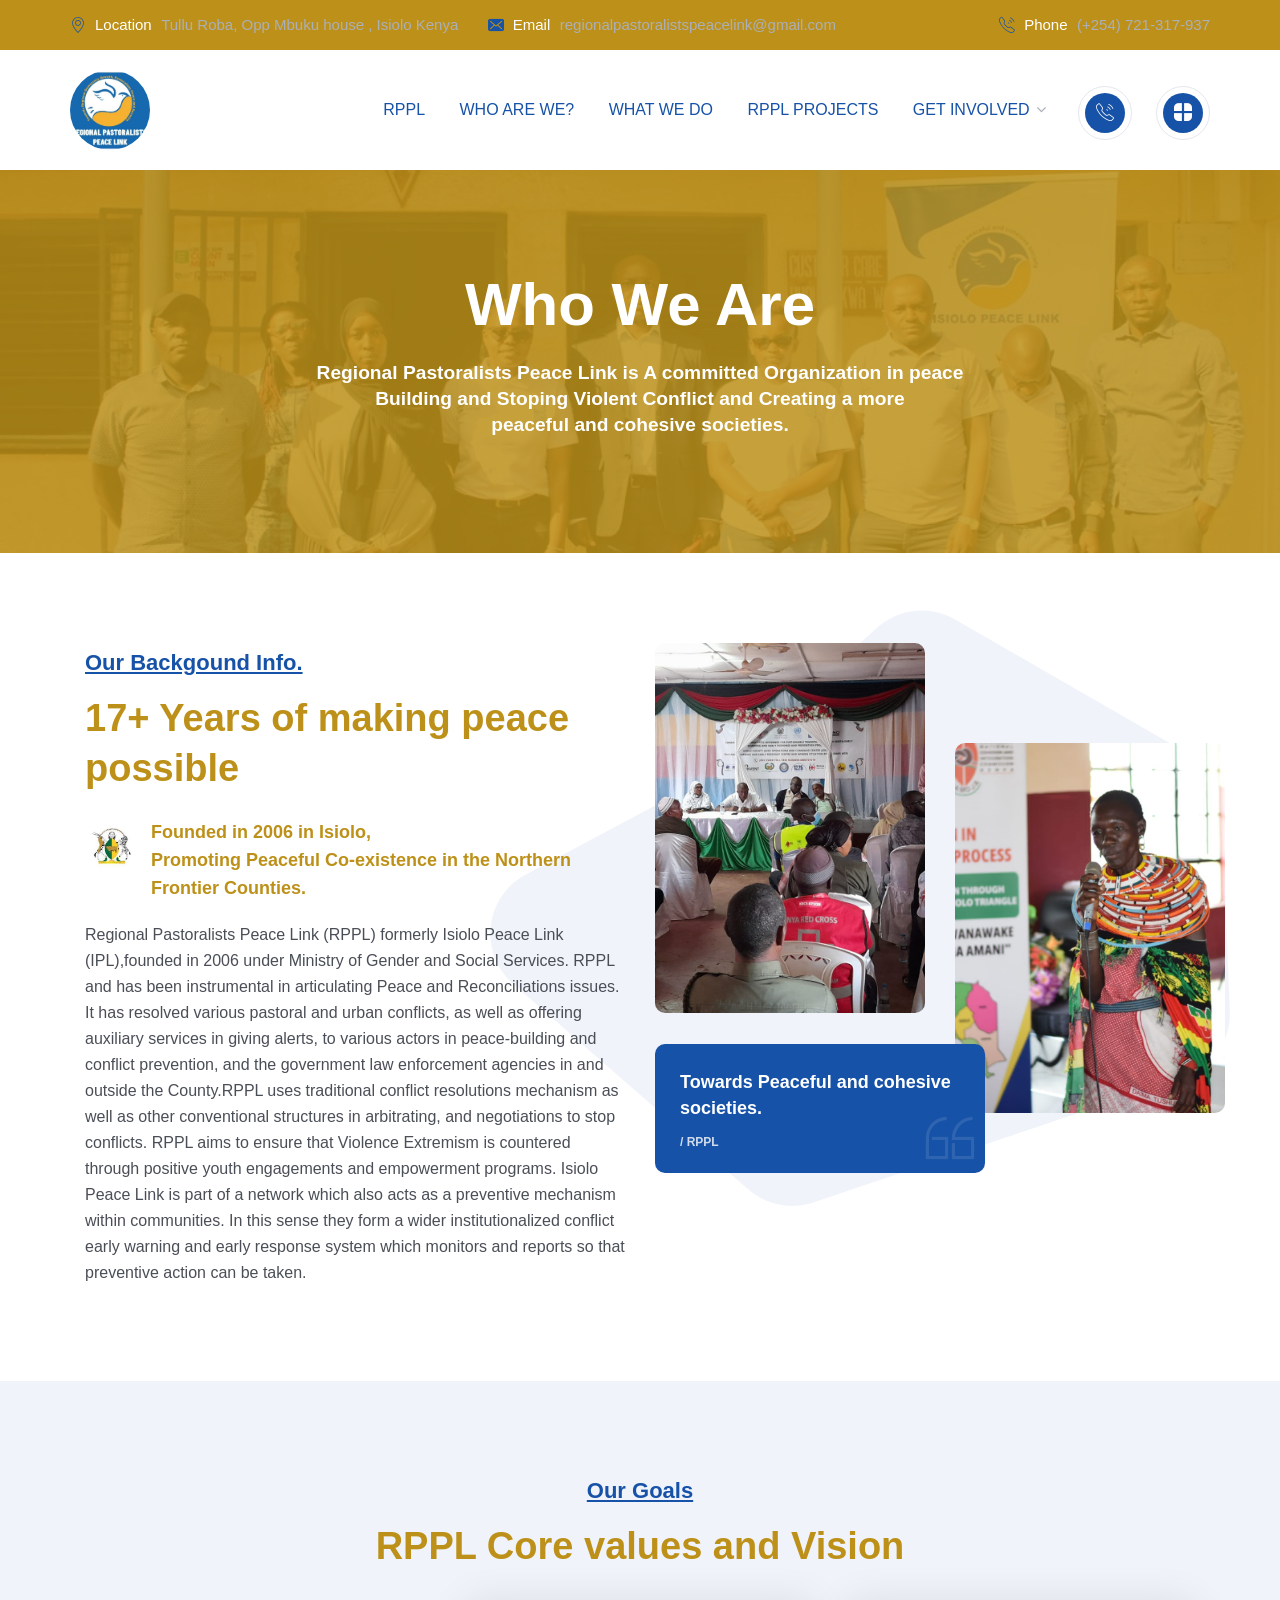
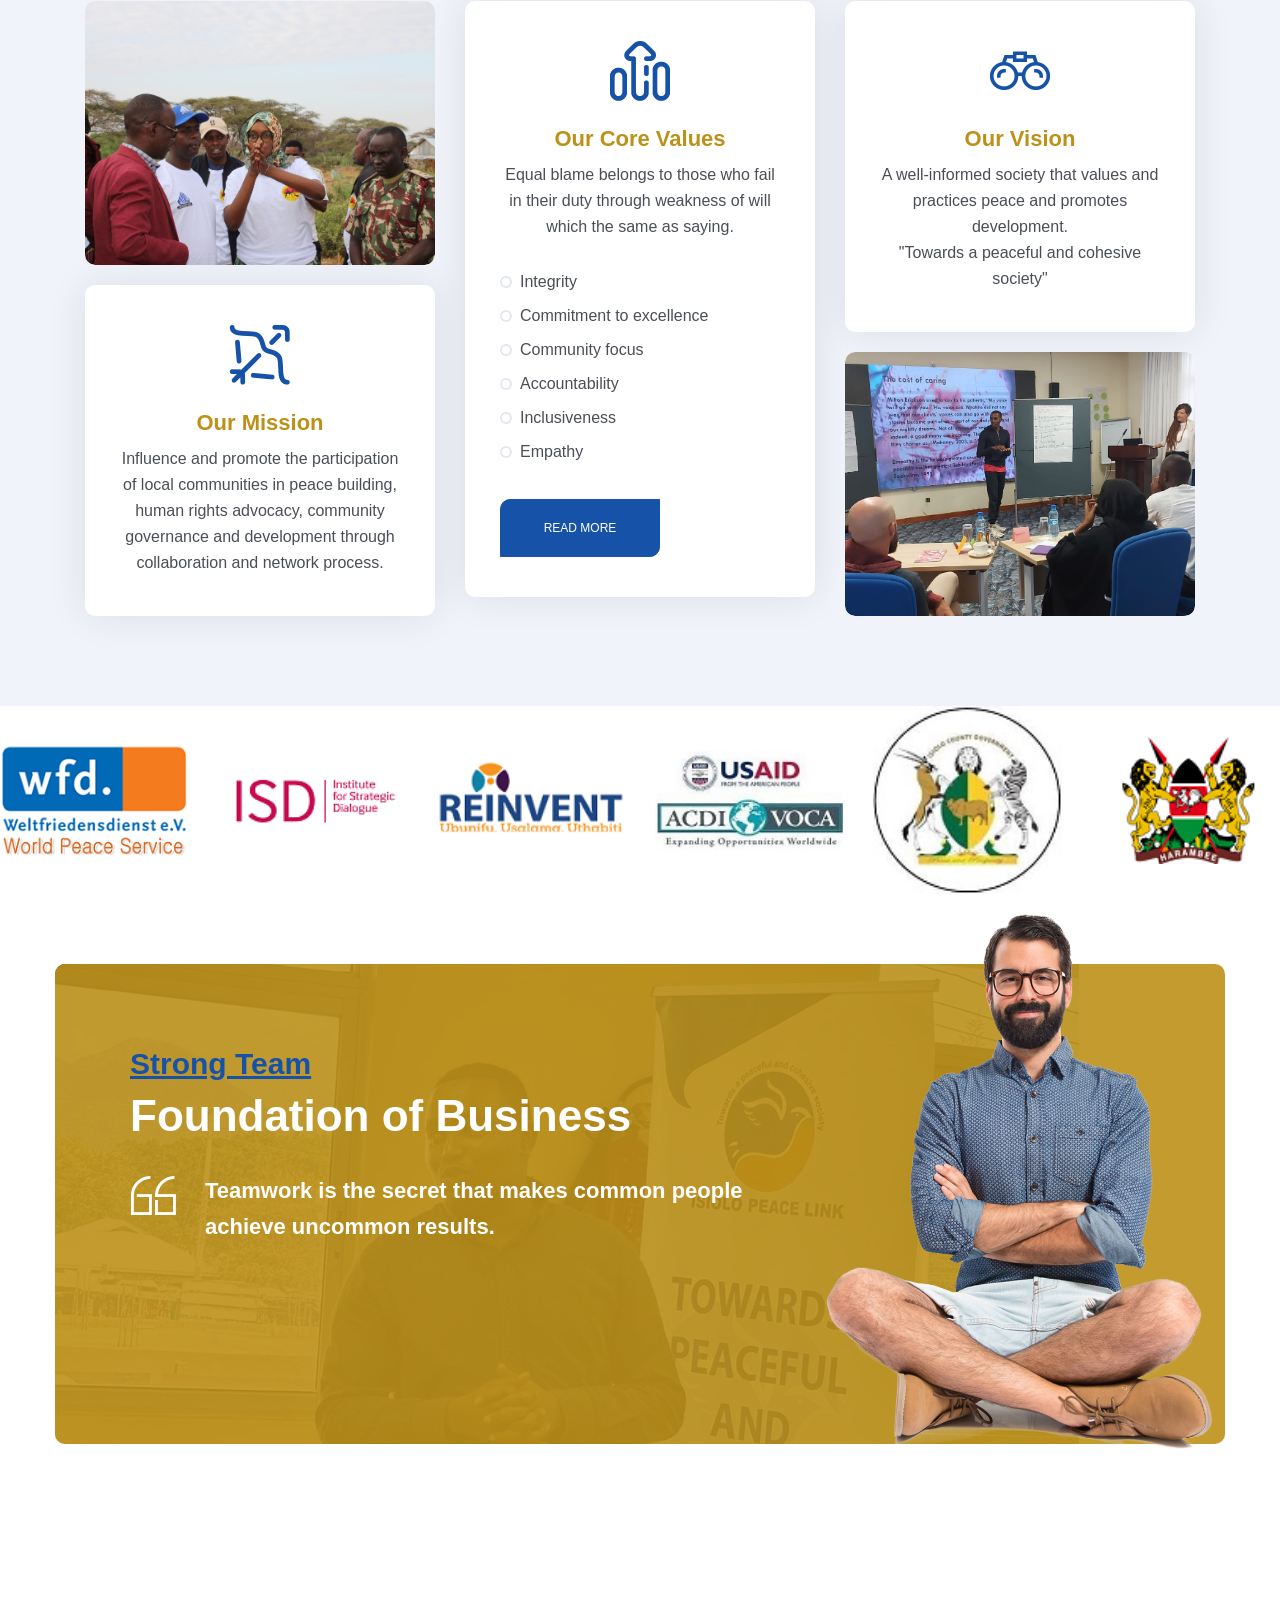
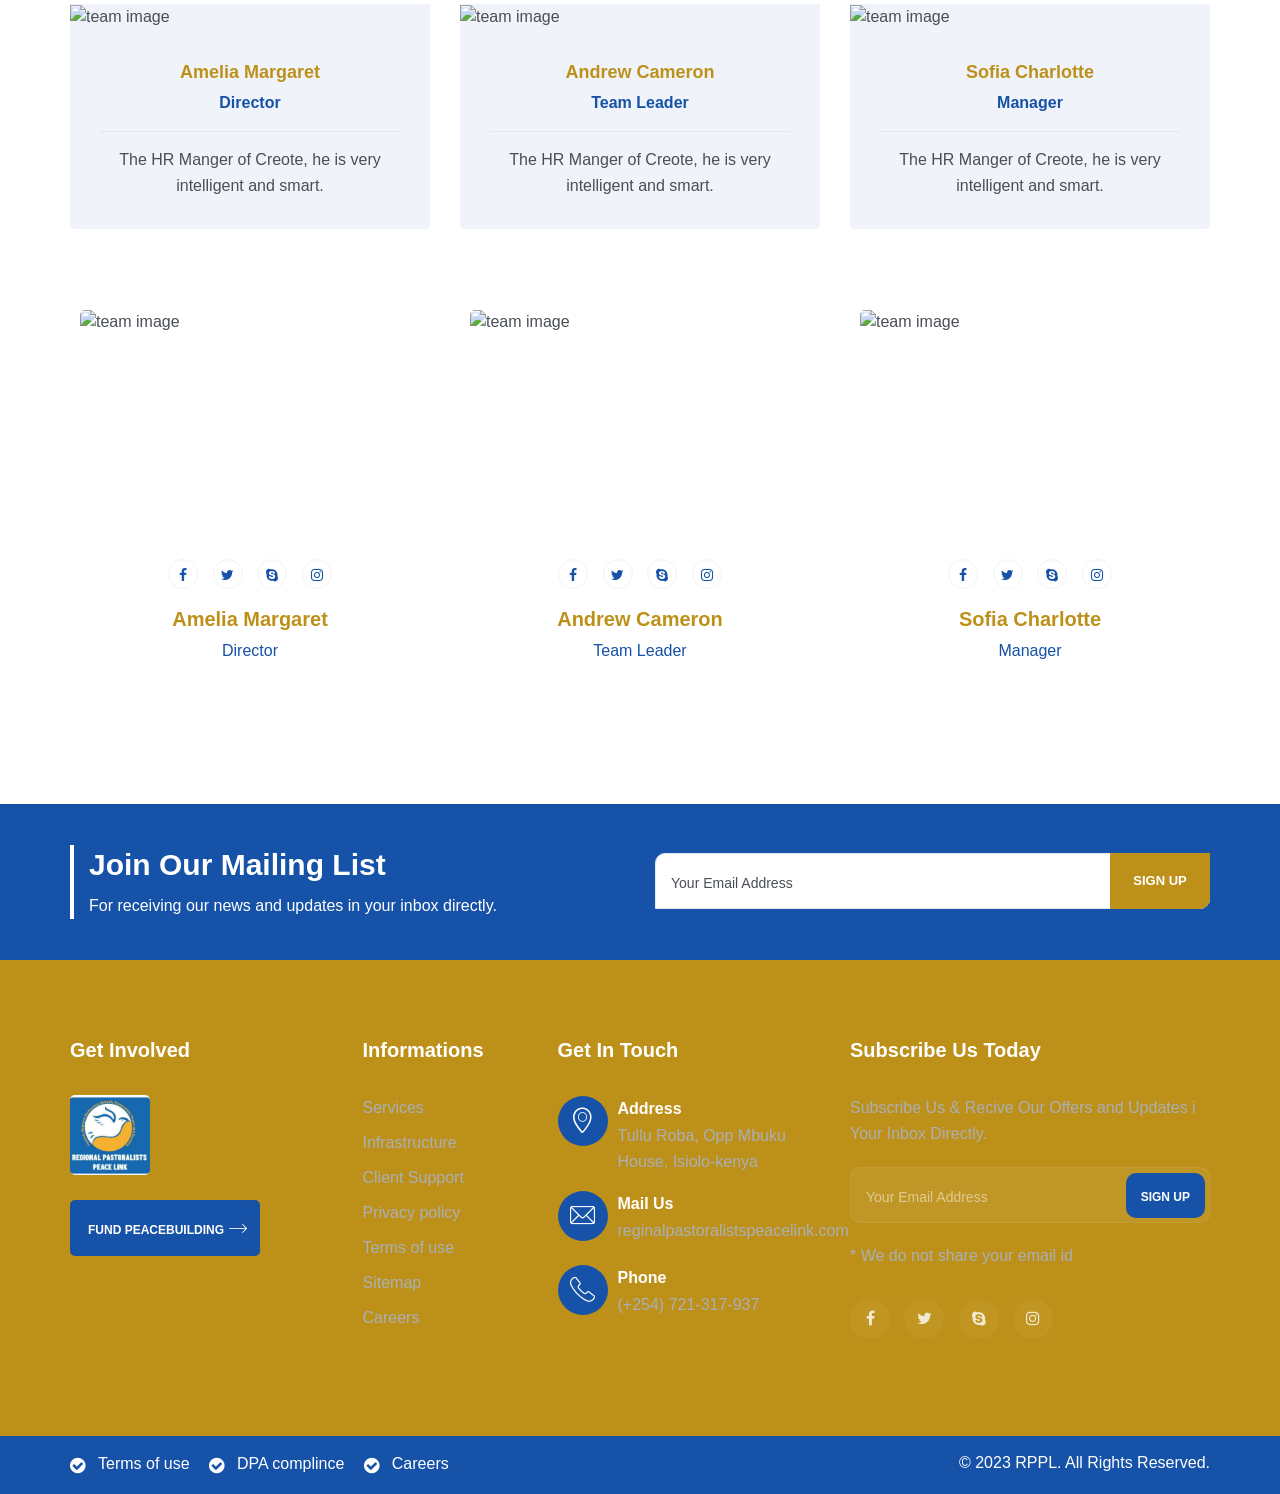
==== about_US_RPPL.html @ 92909b99 "update" ====
<!DOCTYPE html>
<html lang="en-US">
  <head>
    <meta charset="utf-8" />
    <meta http-equiv="X-UA-Compatible" content="IE=edge" />
    <meta
      name="viewport"
      content="width=device-width, initial-scale=1.0, maximum-scale=1.0, user-scalable=0"
    />
    <title>RRPL | About Us</title>
    <!-- Fav Icon -->
    <link rel="icon" href="./assets/img/Rppl_logo.jpg" type="image/x-icon" />
    <!-- Fav Icon -->
    <!-- Google Fonts -->
    <link
      rel="stylesheet"
      href="../../../fonts.googleapis.com/css54cc.css?family=Spartan%3A400%2C500%2C600%2C700%2C800%2C900%7CInter%3A300%2C400%2C500%2C600%2C700%2C800%2C900&amp;subset=latin%2Clatin-ext"
      type="text/css"
      media="all"
    />
    <!-- Google Fonts -->
    <!-- Style -->
    <link
      rel="stylesheet"
      href="assets/css/bootstrap.min.css"
      type="text/css"
      media="all"
    />
    <link
      rel="stylesheet"
      href="assets/css/owl.css"
      type="text/css"
      media="all"
    />
    <link
      rel="stylesheet"
      href="assets/css/swiper.min.css"
      type="text/css"
      media="all"
    />
    <link
      rel="stylesheet"
      href="assets/css/jquery.fancybox.min.css"
      type="text/css"
      media="all"
    />
    <link
      rel="stylesheet"
      href="assets/css/icomoon.css"
      type="text/css"
      media="all"
    />
    <link
      rel="stylesheet"
      href="assets/css/flexslider.css"
      type="text/css"
      media="all"
    />
    <link
      rel="stylesheet"
      href="assets/css/font-awesome.min.css"
      type="text/css"
      media="all"
    />
    <link
      rel="stylesheet"
      href="assets/css/style.css"
      type="text/css"
      media="all"
    />
    <link
      rel="stylesheet"
      href="assets/css/scss/elements/theme-css.css"
      type="text/css"
      media="all"
    />
    <link
      rel="stylesheet"
      id="creote-color-switcher-css"
      href="assets/css/scss/elements/color-switcher/color.css"
      type="text/css"
      media="all"
    />
    <!-- Style-->
    <!----woocommerce---->
    <link
      rel="stylesheet"
      href="assets/css/woocommerce-layout.css"
      type="text/css"
      media="all"
    />
    <link
      rel="stylesheet"
      href="assets/css/woocommerce.css"
      type="text/css"
      media="all"
    />
    <!----woocommerce---->
  </head>
  <body class="theme-creote">
    <div id="page" class="page_wapper hfeed site">
      <!---============== wrapper_full =================-->
      <div id="wrapper_full" class="content_all_warpper">
        <!----preloader----->
        <div class="preloader-wrap">
          <div
            class="preloader"
            style="background-image: url(./assets/img/preloader.gif)"
          ></div>
          <div class="overlay"></div>
        </div>
        <!----preloader----->
        <!----header----->
        <div class="header_area" id="header_contents">
          <div class="top_bar style_one">
            <div class="auto-container">
              <div class="row align-items-center">
                <div class="col-lg-12">
                  <div class="top_inner">
                    <div class="left_side common_css">
                      <div class="contntent address">
                        <i class="icon-placeholder"></i>
                        <div class="text">
                          <small>Location</small>
                          <span
                            >Tullu Roba, Opp Mbuku house , Isiolo Kenya
                          </span>
                        </div>
                      </div>
                      <div class="contntent email">
                        <i class="icon-email"></i>
                        <div class="text">
                          <small>Email</small>
                          <a href="mailto:sendmail@creote.com"
                            >regionalpastoralistspeacelink@gmail.com</a
                          >
                        </div>
                      </div>
                    </div>
                    <div class="right_side common_css">
                      <div class="contntent phone">
                        <i class="icon-phone-call"></i>
                        <div class="text">
                          <small>Phone</small>
                          <a href="tel:+25421317937">(+254) 721-317-937</a>
                        </div>
                      </div>
                    </div>
                  </div>
                </div>
              </div>
            </div>
          </div>
          <header class="header header_default style_one get_sticky_header">
            <div class="auto-container">
              <div class="row align-items-center">
                <div class="col-lg-2 col-md-9 col-sm-9 col-xs-9 logo_column">
                  <div class="header_logo_box">
                    <a href="index.html" class="logo navbar-brand">
                      <img
                        src="./assets/img/Rppl_logo.jpg"
                        alt="Rppl-logo"
                        class="logo_default"
                      />
                      <img
                        src="./assets/img/Rppl_logo.jpg"
                        alt="Rppl-logo"
                        class="logo__sticky"
                      />
                    </a>
                  </div>
                </div>
                <div class="col-lg-10 col-md-3 col-sm-3 col-xs-3 menu_column">
                  <div class="navbar_togglers hamburger_menu">
                    <span class="line"></span>
                    <span class="line"></span>
                    <span class="line"></span>
                  </div>
                  <div class="header_content_collapse">
                    <div class="header_menu_box">
                      <div class="navigation_menu">
                        <ul id="myNavbar" class="navbar_nav">
                          <li
                            class="menu-item active dropdown_full position-static mega_menu nav-item"
                          >
                            <a href="index.html" class="">
                              <span>RPPL</span>
                            </a>
                          </li>
                          <li class="menu-item menu-item-has-children nav-item">
                            <a
                              href="about_US_RPPL.html"
                              class="dropdown-toggle"
                            >
                              <span>WHO ARE WE?</span>
                            </a>
                          </li>
                          <li
                            class="menu-item menu-item-has-children dropdown_full position-static mega_menu nav-item"
                          >
                            <a href="our-expertise.html" class=""
                              ><span>WHAT WE DO</span>
                            </a>
                          </li>
                          <li class="menu-item menu-item-has-children nav-item">
                            <a
                              href="RPPL_projects.html"
                              class="dropdown-toggle"
                            >
                              <span>RPPL PROJECTS</span>
                            </a>
                          </li>
                          <li
                            class="menu-item menu-item-has-children dropdown nav-item"
                          >
                            <a href="get-involved.html" class="dropdown-toggle">
                              <span>GET INVOLVED</span>
                            </a>
                            <ul class="dropdown-menu">
                              <li class="menu-item nav-item">
                                <a
                                  href="get-involved.html"
                                  class="dropdown-item nav-link"
                                >
                                  <span>Products</span>
                                </a>
                              </li>
                              <li class="menu-item nav-item">
                                <a
                                  href="get-involved.html"
                                  class="dropdown-item nav-link"
                                >
                                  <span>Product Details</span>
                                </a>
                              </li>
                              <li class="menu-item nav-item">
                                <a
                                  href="get-involved.html"
                                  class="dropdown-item nav-link"
                                >
                                  <span>Product With Sidebar</span>
                                </a>
                              </li>
                              <li class="menu-item nav-item">
                                <a
                                  href="get-involved.html"
                                  class="dropdown-item nav-link"
                                >
                                  <span>My account</span>
                                </a>
                              </li>
                              <li class="menu-item nav-item">
                                <a
                                  href="get-involved.html"
                                  class="dropdown-item nav-link"
                                >
                                  <span>Checkout</span>
                                </a>
                              </li>
                              <li class="menu-item nav-item">
                                <a
                                  href="get-involved.html"
                                  class="dropdown-item nav-link"
                                >
                                  <span>Cart</span>
                                </a>
                              </li>
                            </ul>
                          </li>
                        </ul>
                      </div>
                    </div>
                    <div class="header_right_content">
                      <ul>
                        <li>
                          <button type="button" class="contact-toggler">
                            <i class="icon-phone-call"></i>
                          </button>
                        </li>
                        <li>
                          <button type="button" class="contact-toggler">
                            <i class="icon-bar"></i>
                          </button>
                        </li>
                      </ul>
                    </div>
                  </div>
                </div>
              </div>
            </div>
          </header>
        </div>
        <!----header end----->
        <!----page header----->
        <div class="page_header_default style_one">
          <div class="parallax_cover">
            <img
              src="./assets/img/rppl-img/rppl_13.jpeg"
              alt="bg_image"
              class="cover-parallax"
            />
          </div>
          <div class="page_header_content">
            <div class="auto-container">
              <div class="row">
                <div class="col-md-12">
                  <div class="banner_title_inner">
                    <div class="title_page">Who We Are</div>
                  </div>
                </div>
                <div class="col-lg-12">
                  <div class="breadcrumbs creote">
                    <ul class="breadcrumb m-auto pcol">
                      <p class="pcol2">
                        Regional Pastoralists Peace Link is A committed
                        Organization in peace <br />
                        Building and Stoping Violent Conflict and Creating a
                        more<br />
                        peaceful and cohesive societies.
                      </p>
                    </ul>
                  </div>
                </div>
              </div>
            </div>
          </div>
        </div>
        <!----page header----->
        <!--===============PAGE CONTENT==============-->
        <!--===============PAGE CONTENT==============-->
        <div id="content" class="site-content">
          <!---about--->
          <section class="about-section">
            <!--===============spacing==============-->
            <div class="pd_top_90"></div>
            <!--===============spacing==============-->
            <div class="container">
              <div class="row">
                <div class="col-xl-6 col-lg-12">
                  <div class="about_content position-relative z_99">
                    <div class="title_all_box style_one text-left dark_color">
                      <div class="title_sections">
                        <div class="before_title">Our Backgound Info.</div>
                        <h2>17+ Years of making peace possible</h2>
                      </div>
                    </div>
                    <!--===============spacing==============-->
                    <div class="pd_bottom_15"></div>
                    <!--===============spacing==============-->
                    <div class="extra_content image_with_content dark_color">
                      <div class="simple_image">
                        <img src="./assets/images/isiolo.jpeg" alt="img" />
                        <h2>
                          Founded in 2006 in Isiolo, <br />
                          Promoting Peaceful Co-existence in the Northern
                          Frontier Counties.
                        </h2>
                      </div>
                    </div>
                    <!--===============spacing==============-->
                    <div class="pd_bottom_20"></div>
                    <!--===============spacing==============-->
                    <div class="description_box">
                      <p>
                        Regional Pastoralists Peace Link (RPPL) formerly Isiolo
                        Peace Link (IPL),founded in 2006 under Ministry of
                        Gender and Social Services. RPPL and has been
                        instrumental in articulating Peace and Reconciliations
                        issues. It has resolved various pastoral and urban
                        conflicts, as well as offering auxiliary services in
                        giving alerts, to various actors in peace-building and
                        conflict prevention, and the government law enforcement
                        agencies in and outside the County.RPPL uses traditional
                        conflict resolutions mechanism as well as other
                        conventional structures in arbitrating, and negotiations
                        to stop conflicts. RPPL aims to ensure that Violence
                        Extremism is countered through positive youth
                        engagements and empowerment programs. Isiolo Peace Link
                        is part of a network which also acts as a preventive
                        mechanism within communities. In this sense they form a
                        wider institutionalized conflict early warning and early
                        response system which monitors and reports so that
                        preventive action can be taken.
                      </p>
                    </div>
                    <!--===============spacing==============-->
                    <div class="pd_bottom_25"></div>
                    <!--===============spacing==============-->
                    <div class="row gutter_15px"></div>

                    <div class="theme_btn_all color_one"></div>
                  </div>
                </div>
                <div class="col-xl-6 col-lg-12">
                  <div class="image_boxes style_two">
                    <img
                      src="./assets/img/shape-1.png"
                      class="background_image"
                      alt="image"
                    />
                    <div class="image one">
                      <img
                        src="./assets/img/rppl-img/fb_rppl-25.jpg"
                        class="img-fluid"
                        alt="image"
                      />
                    </div>
                    <div class="image two">
                      <img
                        src="./assets/img/rppl-img/fb_rppl-21.jpg"
                        class="img-fluid"
                        alt="image"
                      />
                    </div>
                    <div class="authour_quotes">
                      <i class="icon-quote"></i>
                      <h6>Towards Peaceful and cohesive societies.</h6>
                      <p>/ RPPL</p>
                    </div>
                  </div>
                </div>
              </div>
            </div>
            <!--===============spacing==============-->
            <div class="pd_bottom_70"></div>
            <!--===============spacing==============-->
          </section>
          <!---about end--->
          <!---service--->
          <section class="service-icon-section bg_light_1">
            <!--===============spacing==============-->
            <div class="pd_top_90"></div>
            <!--===============spacing==============-->
            <div class="container">
              <div class="row">
                <div class="col-lg-12">
                  <div class="title_all_box style_one text-center dark_color">
                    <div class="title_sections">
                      <div class="before_title">Our Goals</div>
                      <h2 class="title">RPPL Core values and Vision</h2>
                    </div>
                    <!--===============spacing==============-->
                    <div class="pd_bottom_20"></div>
                    <!--===============spacing==============-->
                  </div>
                </div>
              </div>
              <div class="row">
                <div class="col-xl-4 col-lg-6 col-md-12 col-sm-12 col-xs-12">
                  <div class="simple_image_boxes parallax_cover height_264px">
                    <img
                      src="./assets/img/rppl-img/fb_rppl-4.jpg"
                      class="simp_img cover-parallax"
                      alt="image"
                    />
                  </div>
                  <!--===============spacing==============-->
                  <div class="pd_bottom_20"></div>
                  <!--===============spacing==============-->
                  <div class="icon_box_all style_three">
                    <div class="icon_content">
                      <div class="icon">
                        <span class="icon-bow-and-arrow"></span>
                      </div>
                      <div class="txt_content">
                        <h3>
                          <a href="#" target="_blank" rel="nofollow"
                            >Our Mission</a
                          >
                        </h3>
                        <p>
                          Influence and promote the participation of local
                          communities in peace building, human rights advocacy,
                          community governance and development through
                          collaboration and network process.
                        </p>
                      </div>
                    </div>
                  </div>
                </div>
                <div
                  class="col-xl-4 col-lg-6 col-md-12 col-sm-12 col-xs-12 mt-4 mt-lg-0 mt-xl-0"
                >
                  <div class="icon_box_all style_three">
                    <div class="icon_content">
                      <div class="icon">
                        <span class="icon-growth"></span>
                      </div>
                      <div class="txt_content">
                        <h3>
                          <a href="#" target="_blank" rel="nofollow"
                            >Our Core Values</a
                          >
                        </h3>
                        <p>
                          Equal blame belongs to those who fail in their duty
                          through weakness of will which the same as saying.
                        </p>
                        <ul>
                          <li>Integrity</li>
                          <li>Commitment to excellence</li>
                          <li>Community focus</li>
                          <li>Accountability</li>
                          <li>Inclusiveness</li>
                          <li>Empathy</li>
                        </ul>
                        <div class="btn_left">
                          <a
                            href="#"
                            target="_blank"
                            rel="nofollow"
                            class="theme-btn one"
                            >Read More</a
                          >
                        </div>
                      </div>
                    </div>
                  </div>
                </div>
                <div
                  class="col-xl-4 col-lg-6 col-md-12 col-sm-12 col-xs-12 mt-4 mt-lg-4 mt-xl-0"
                >
                  <div class="icon_box_all style_three">
                    <div class="icon_content">
                      <div class="icon">
                        <span class="icon-binoculars"></span>
                      </div>
                      <div class="txt_content">
                        <h3>
                          <a href="#" target="_blank" rel="nofollow"
                            >Our Vision</a
                          >
                        </h3>
                        <p>
                          A well-informed society that values and practices
                          peace and promotes development. <br>
                          "Towards a peaceful and cohesive society"
                        </p>
                      </div>
                    </div>
                  </div>
                  <!--===============spacing==============-->
                  <div class="pd_bottom_20"></div>
                  <!--===============spacing==============-->
                  <div class="simple_image_boxes height_264px">
                    <img
                      src="./assets/img/rppl-img/fb_rppl-19.jpg"
                      class="simp_img img-fluid"
                      alt="image"
                    />
                  </div>
                </div>
              </div>
            </div>
            <!--===============spacing==============-->
            <div class="pd_top_90"></div>
            <!--===============spacing==============-->
          </section>
          <!---service end--->

          <!---===========partners====================---->
               <section class="client_logo_carousel type_two">
                           <div class="swiper-container" data-swiper='{
                              "loop": true,
                              "autoplay": {
                                "delay": 5000
                              },
                              "speed": 1000,
                              "centeredSlides": false,
                              "slidesPerView": 5,
                              "spaceBetween": 30,
                              "pagination": {
                                "el": ".swiper-pagination",
                                "clickable": true
                              },
                              "navigation": {
                                "nextEl": ".swiper-button-next",
                                "prevEl": ".swiper-button-prev"
                              },
                              "breakpoints": {
                                 "1200": {
                                    "slidesPerView": 6
                                 },
                                 "1024": {
                                  "slidesPerView": 5
                                 },
                                "768": {
                                  "slidesPerView": 3 
                                },
                                "576": {
                                  "slidesPerView": 2 
                                },
                                "0": {
                                 "slidesPerView": 1 
                               }
                              }
                            }'>
                              <div class="swiper-wrapper">
                                 <div class="swiper-slide">
                                    <div class="image">
                                       <img src="./assets/images/clients/client1.png" alt="clients-logo" class="img-fluid" />
                                    </div>
                                 </div>
                                 <div class="swiper-slide">
                                    <div class="image">
                                       <img src="./assets/images/clients/client2.png" alt="clients-logo"  class="img-fluid" />
                                    </div>
                                 </div>
                                 <div class="swiper-slide">
                                    <div class="image">
                                       <img src="./assets/images/clients/client3.png" alt="clients-logo" class="img-fluid" />
                                    </div>
                                 </div>
                                 <div class="swiper-slide">
                                    <div class="image">
                                       <img src="./assets/images/clients/client4.jpg" alt="clients-logo" class="img-fluid" />
                                    </div>
                                 </div>
                                 <div class="swiper-slide">
                                    <div class="image">
                                       <img src="./assets/images/clients/client5.jpg" alt="clients-logo" class="img-fluid" />
                                    </div>
                                 </div>
                                 <div class="swiper-slide">
                                    <div class="image">
                                       <img src="./assets/images/clients/client6.png" alt="clients-logo" class="img-fluid" />
                                    </div>
                                 </div>
                                 <div class="swiper-slide">
                                    <div class="image">
                                       <img src="./assets/images/clients/client1.png" alt="clients-logo" class="img-fluid" />
                                    </div>
                                 </div>
                                 <div class="swiper-slide">
                                    <div class="image">
                                       <img src="./assets/images/clients/client5.png" alt="clients-logo" class="img-fluid" />
                                    </div>
                                 </div>
                                 <div class="swiper-slide">
                                    <div class="image">
                                       <img src="./assets/images/clients/client2.png" alt="clients-logo" class="img-fluid" />
                                    </div>
                                 </div>
                                 <div class="swiper-slide">
                                    <div class="image">
                                       <img src="./assets/images/clients/client4.png" alt="clients-logo" class="img-fluid" />
                                    </div>
                                 </div>
                                 <div class="swiper-slide">
                                    <div class="image">
                                       <img src="./assets/images/clients/client3.png" alt="clients-logo" class="img-fluid" />
                                    </div>
                                 </div>
                                 <div class="swiper-slide">
                                    <div class="image">
                                       <img src="./assets/images/clients/client1.png" alt="clients-logo" class="img-fluid" />
                                    </div>
                                 </div>
                              </div>                            
                           
                           </div>
                        </section>
          <!---===========End of partners=============---->
           <!--===============spacing==============-->
                     <div class="pd_top_50"></div>
                     <!--===============spacing==============-->
          
          <!---team--->
          <div class="auto-container">
               <div class="row default_row">
                  <div class="full_width_box">
                     <!--===============spacing==============-->
                     <div class="pd_top_20"></div>
                     <!--===============spacing==============-->
                     <div class="team_intro_box">
                        <div class="team_intro_inner">
                           <div class="image_bg">
                                 <img src="./assets/img/rppl-img/fb_rppl-9.jpg" class="img-fluid" alt="image" >
                           </div>
                           <div class="team_intro_start">
                              <div class="row">
                                 <div class="col-lg-8">
                                    <div class="left_content">
                                       <div class="title">
                                          <h6>Strong Team</h6>
                                          <h1>Foundation of Business</h1>
                                       </div>
                                       <div class="quotes">
                                          <span class="icon-quote"></span>
                                          <h5>Teamwork is the secret that makes common people achieve uncommon results.
                                          </h5>
                                       </div>
                                       
                                    </div>
                                 </div>
                                
                              </div>
                           </div>
                        </div>
                        <div class="image_right">
                           <img src="./assets/img/man.png" alt="image">
                        </div>
                     </div>
                     <!--===============spacing==============-->
                     <div class="pd_bottom_80"></div>
                     <!--===============spacing==============-->
                    
                     <!--===============spacing==============-->
                     <div class="pd_bottom_80"></div>
                     <!--===============spacing==============-->
                     <section class="team-section">
                        <div class="row">
                           <div class="col-lg-4 col-md-6 col-sm-12 col-xs-12">
                              <div class="team_box style_two">
                                 <div class="team_box_outer">
                                    <div class="image_box ">
                                       <img src="../assets/images/team/team-1.jpg" alt="team image">
                                       <div class="overlay ">
                                          <a href="#" target="_blank" rel="nofollow" class="read_m">
                                             View Profile <i class="icon-right-arrow"></i></a>
                                          <ul>
                                             <li><a href="#"> <i class="fa fa-facebook"> </i> </a></li>
                                             <li><a href="#"> <i class="fa fa-twitter"> </i> </a></li>
                                             <li><a href="#"> <i class="fa fa-skype"> </i> </a></li>
                                             <li><a href="#"> <i class="fa fa-instagram"> </i> </a></li>
                                          </ul>
                                       </div>
                                    </div>
                                    <div class="content_box ">
                                       <h2><a href="#" target="_blank" rel="nofollow">Amelia Margaret</a></h2>
                                       <p class="job_details">Director</p>
                                       <p>The HR Manger of Creote, he is very intelligent and smart.</p>
                                    </div>
                                 </div>
                              </div>
                           </div>
                           <div class="col-lg-4 col-md-6 col-sm-12 col-xs-12">
                              <div class="team_box style_two">
                                 <div class="team_box_outer">
                                    <div class="image_box ">
                                       <img src="../assets/images/team/team-2.jpg" alt="team image">
                                       <div class="overlay ">
                                          <a href="#" target="_blank" rel="nofollow" class="read_m">
                                             View Profile <i class="icon-right-arrow"></i></a>
                                          <ul>
                                             <li><a href="#"> <i class="fa fa-facebook"> </i> </a></li>
                                             <li><a href="#"> <i class="fa fa-twitter"> </i> </a></li>
                                             <li><a href="#"> <i class="fa fa-skype"> </i> </a></li>
                                             <li><a href="#"> <i class="fa fa-instagram"> </i> </a></li>
                                          </ul>
                                       </div>
                                    </div>
                                    <div class="content_box ">
                                       <h2><a href="#" target="_blank" rel="nofollow">Andrew Cameron</a></h2>
                                       <p class="job_details">Team Leader </p>
                                       <p>The HR Manger of Creote, he is very intelligent and smart. </p>
                                    </div>
                                 </div>
                              </div>
                           </div>
                           <div class="col-lg-4 col-md-6 col-sm-12 col-xs-12">
                              <div class="team_box style_two">
                                 <div class="team_box_outer">
                                    <div class="image_box ">
                                       <img src="../assets/images/team/team-3.png" alt="team image">
                                       <div class="overlay ">
                                          <a href="#" target="_blank" rel="nofollow" class="read_m">
                                             View Profile <i class="icon-right-arrow"></i></a>
                                          <ul>
                                             <li><a href="#"> <i class="fa fa-facebook"> </i> </a></li>
                                             <li><a href="#"> <i class="fa fa-twitter"> </i> </a></li>
                                             <li><a href="#"> <i class="fa fa-skype"> </i> </a></li>
                                             <li><a href="#"> <i class="fa fa-instagram"> </i> </a></li>
                                          </ul>
                                       </div>
                                    </div>
                                    <div class="content_box ">
                                       <h2> <a href="#" target="_blank" rel="nofollow">
                                             Sofia Charlotte</a>
                                       </h2>
                                       <p class="job_details">Manager </p>
                                       <p>The HR Manger of Creote, he is very intelligent and smart. </p>
                                    </div>
                                 </div>
                              </div>
                           </div>
                        </div>
                     </section>
                     <!--===============spacing==============-->
                     <div class="pd_bottom_40"></div>
                     <!--===============spacing==============-->
                    
                     
                     <section class="team-section">
                        <div class="row">
                           <div class="col-lg-4 col-md-6 col-sm-12 col-xs-12 mb-5 mb-lg-0 mb-xl-0">
                              <div class="team_box style_four">
                                 <div class="team_box_outer">
                                    <div class="image_box ">
                                       <img src="../assets/images/team/team-1.jpg" alt="team image">
                                    </div>
                                    <div class="content_box ">
                                       <div class="share_links ">
                                          <ul class="clearfix ">
                                             <li><a href="#"> <i class="fa fa-facebook"> </i> </a></li>
                                             <li><a href="#"> <i class="fa fa-twitter"> </i> </a></li>
                                             <li><a href="#"> <i class="fa fa-skype"> </i> </a></li>
                                             <li><a href="#"> <i class="fa fa-instagram"> </i> </a></li>
                                          </ul>
                                       </div>
                                       <h2> <a href="#" target="_blank" rel="nofollow">
                                             Amelia Margaret</a>
                                       </h2>
                                       <h6 class="job_details">Director </h6>
                                    </div>
                                 </div>
                              </div>
                           </div>
                           <div class="col-lg-4 col-md-6 col-sm-12 col-xs-12 mb-5 mb-lg-0 mb-xl-0">
                              <div class="team_box style_four">
                                 <div class="team_box_outer">
                                    <div class="image_box ">
                                       <img src="../assets/images/team/team-2.jpg" alt="team image">
                                    </div>
                                    <div class="content_box ">
                                       <div class="share_links ">
                                          <ul class="clearfix ">
                                             <li><a href="#"> <i class="fa fa-facebook"> </i> </a></li>
                                             <li><a href="#"> <i class="fa fa-twitter"> </i> </a></li>
                                             <li><a href="#"> <i class="fa fa-skype"> </i> </a></li>
                                             <li><a href="#"> <i class="fa fa-instagram"> </i> </a></li>
                                          </ul>
                                       </div>
                                       <h2> <a href="#" target="_blank" rel="nofollow">
                                             Andrew Cameron</a>
                                       </h2>
                                       <h6 class="job_details">Team Leader </h6>
                                    </div>
                                 </div>
                              </div>
                           </div>
                           <div class="col-lg-4 col-md-6 col-sm-12 col-xs-12">
                              <div class="team_box style_four">
                                 <div class="team_box_outer">
                                    <div class="image_box ">
                                       <img src="../assets/images/team/team-3.png" alt="team image">
                                    </div>
                                    <div class="content_box ">
                                       <div class="share_links ">
                                          <ul class="clearfix ">
                                             <li><a href="#"> <i class="fa fa-facebook"> </i> </a></li>
                                             <li><a href="#"> <i class="fa fa-twitter"> </i> </a></li>
                                             <li><a href="#"> <i class="fa fa-skype"> </i> </a></li>
                                             <li><a href="#"> <i class="fa fa-instagram"> </i> </a></li>
                                          </ul>
                                       </div>
                                       <h2><a href="#" target="_blank" rel="nofollow">
                                             Sofia Charlotte</a>
                                       </h2>
                                       <h6 class="job_details">Manager </h6>
                                    </div>
                                 </div>
                              </div>
                           </div>
                        </div>
                     </section>
                     <!--===============spacing==============-->
                     <div class="pd_bottom_80"></div>
                     <!--===============spacing==============-->
                  </div>
               </div>
            </div>
          <!---team-end--->
          <!---newsteller--->
          <section class="newsteller style_one bg_dark_1">
            <!--===============spacing==============-->
            <div class="pd_top_40"></div>
            <!--===============spacing==============-->
            <div class="auto-container">
              <div class="row align-items-center">
                <div class="col-lg-6 col-md-12">
                  <div class="content">
                    <h2>Join Our Mailing List</h2>
                    <p>
                      For receiving our news and updates in your inbox directly.
                    </p>
                  </div>
                </div>
                <div class="col-lg-6 col-md-12">
                  <div class="item_scubscribe">
                    <div class="input_group">
                      <form
                        class="mc4wp-form"
                        method="post"
                        data-name="Subscibe"
                      >
                        <div class="mc4wp-form-fields">
                          <input
                            type="email"
                            name="EMAIL"
                            placeholder="Your email address"
                            required=""
                          />
                          <input type="submit" value="Sign up" />
                        </div>
                      </form>
                    </div>
                  </div>
                </div>
              </div>
            </div>
            <!--===============spacing==============-->
            <div class="pd_bottom_40"></div>
            <!--===============spacing==============-->
          </section>
          <!---newsteller end--->
        </div>
        <!--===============PAGE CONTENT END==============-->
        <!--===============PAGE CONTENT END==============-->
      </div>
      <!---============== wrapper_full =================-->

      <!---==============footer start =================-->
      <div class="footer_area footer_five" id="footer_contents">
        <div class="footer_widgets_wrap bg_dark_2">
          <!--===============spacing==============-->
          <div class="pd_top_75"></div>
          <!--===============spacing==============-->
          <div class="auto-container">
            <div class="row">
              <div class="col-xl-3 col-lg-6 col-md-6 col-sm-12">
                <div class="footer_widgets wid_tit style_two">
                  <div class="fo_wid_title">
                    <h2>Get Involved</h2>
                  </div>
                </div>
                <div class="gallery_repeater">
                  <ul class="items_gal">
                    <li>
                      <span class="image">
                        <img
                          src="assets/img/Rppl_logo.jpg"
                          class="gal"
                          alt="Gallery"
                        />
                        <a href="#" target="_blank" rel="nofollow"
                          ><i class="icon-chevron-right"></i
                        ></a>
                      </span>
                    </li>
                  </ul>
                </div>
                <div class="theme_btn_all color_one">
                  <a
                    href="#"
                    target="_blank"
                    rel="nofollow"
                    class="theme-btn five"
                    >FUND PEACEBUILDING<i class="icon-right-arrow"></i
                  ></a>
                </div>
                <!--===============spacing==============-->
                <div class="pd_bottom_40"></div>
                <!--===============spacing==============-->
              </div>
              <div class="col-xl-2 col-lg-6 col-md-6 col-sm-12">
                <div class="footer_widgets wid_tit style_two">
                  <div class="fo_wid_title">
                    <h2>Informations</h2>
                  </div>
                </div>
                <div
                  class="footer_widgets clearfix navigation_foo light_color style_one"
                >
                  <div class="navigation_foo_box">
                    <div class="navigation_foo_inner">
                      <ul class="menu">
                        <li class="menu-item">
                          <a href="our-expertise.html">Services</a>
                        </li>
                        <li class="menu-item">
                          <a href="#">Infrastructure</a>
                        </li>
                        <li class="menu-item">
                          <a href="#">Client Support</a>
                        </li>
                        <li class="menu-item">
                          <a href="privacy-policy.html">Privacy policy</a>
                        </li>
                        <li class="menu-item"><a href="#">Terms of use</a></li>
                        <li class="menu-item"><a href="#">Sitemap</a></li>
                        <li class="menu-item"><a href="#">Careers</a></li>
                      </ul>
                    </div>
                  </div>
                </div>
                <!--===============spacing==============-->
                <div class="pd_bottom_40"></div>
                <!--===============spacing==============-->
              </div>
              <div class="col-xl-3 col-lg-6 col-md-6 col-sm-12">
                <div class="footer_widgets wid_tit style_two">
                  <div class="fo_wid_title">
                    <h2>Get In Touch</h2>
                  </div>
                </div>
                <div class="footer_contact_list light_color type_one">
                  <div class="same_contact address">
                    <span class="icon-location2"></span>
                    <div class="content">
                      <h6 class="titles">Address</h6>
                      <p>Tullu Roba, Opp Mbuku House, Isiolo-kenya</p>
                    </div>
                  </div>
                </div>

                <div class="footer_contact_list light_color type_one">
                  <div class="same_contact mail">
                    <span class="icon-mail"></span>
                    <div class="content">
                      <h6 class="titles">Mail Us</h6>
                      <a href="mailto:sendmail@"
                        >reginalpastoralistspeacelink.com</a
                      >
                    </div>
                  </div>
                </div>
                <!--===============spacing==============-->
                <div class="pd_bottom_20"></div>
                <!--===============spacing==============-->
                <div class="footer_contact_list light_color type_one">
                  <div class="same_contact phone">
                    <span class="icon-telephone"></span>
                    <div class="content">
                      <h6 class="titles">Phone</h6>
                      <a href="tel:+9806071234 ">(+254) 721-317-937 </a>
                    </div>
                  </div>
                </div>
                <!--===============spacing==============-->
                <div class="pd_bottom_40"></div>
                <!--===============spacing==============-->
              </div>
              <div class="col-xl-4 col-lg-6 col-md-6 col-sm-12">
                <div class="footer_widgets wid_tit style_two">
                  <div class="fo_wid_title">
                    <h2>Subscribe Us Today</h2>
                  </div>
                </div>
                <div class="footer_widgets foo_subscribe light_color style_one">
                  <div class="item_subscribe with_text">
                    <p>
                      Subscribe Us &amp; Recive Our Offers and Updates i Your
                      Inbox Directly.
                    </p>
                    <div class="shortcodes">
                      <form
                        class="mc4wp-form"
                        method="post"
                        data-name="Subscibe"
                      >
                        <div class="mc4wp-form-fields">
                          <input
                            type="email"
                            name="EMAIL"
                            placeholder="Your email address"
                            required=""
                          />
                          <input type="submit" value="Sign up" />
                        </div>
                      </form>
                    </div>
                    <p>* We do not share your email id</p>
                  </div>
                </div>
                <div class="social_media_v_one light">
                  <ul>
                    <li>
                      <a href="#">
                        <span class="fa fa-facebook"></span>
                        <small>facebook</small>
                      </a>
                    </li>
                    <li>
                      <a href="#">
                        <span class="fa fa-twitter"></span>
                        <small>twitter</small>
                      </a>
                    </li>
                    <li>
                      <a href="#">
                        <span class="fa fa-skype"></span>
                        <small>skype</small>
                      </a>
                    </li>
                    <li>
                      <a href="#">
                        <span class="fa fa-instagram"></span>
                        <small>instagram</small>
                      </a>
                    </li>
                  </ul>
                </div>
                <!--===============spacing==============-->
                <div class="pd_bottom_40"></div>
                <!--===============spacing==============-->
              </div>
            </div>
          </div>
          <!--===============spacing==============-->
          <div class="pd_bottom_35"></div>
          <!--===============spacing==============-->
        </div>
        <div class="footer-copyright bg_dark_1">
          <!--===============spacing==============-->
          <div class="pd_top_15"></div>
          <!--===============spacing==============-->
          <div class="auto-container">
            <div class="footer_copy_right">
              <div class="row">
                <div class="col-lg-6 col-md-6 col-sm-12">
                  <ul class="list_items_new_box type_one display_inline">
                    <li>
                      <a href="#" class="color_white">
                        <span
                          class="fa fa-check-circle icon color_white"
                        ></span>
                        Terms of use
                      </a>
                    </li>
                    <li>
                      <a href="#" class="color_white">
                        <span
                          class="fa fa-check-circle icon color_white"
                        ></span>
                        DPA complince
                      </a>
                    </li>
                    <li>
                      <a href="#" class="color_white">
                        <span
                          class="fa fa-check-circle icon color_white"
                        ></span>
                        Careers
                      </a>
                    </li>
                  </ul>
                </div>
                <div class="col-lg-6 col-md-6 col-sm-12 text-md-end">
                  <div class="footer_copy_content color_white">
                    © 2023
                    <a
                      href="https://themeforest.net/user/steelthemes"
                      class="color_white"
                      >RPPL.</a
                    >
                    All Rights Reserved.
                  </div>
                </div>
              </div>
            </div>
          </div>
          <!--===============spacing==============-->
          <div class="pd_bottom_5"></div>
          <!--===============spacing==============-->
        </div>
      </div>
      <!---==============footer end =================-->
      <!---==============mobile menu =================-->
      <div class="crt_mobile_menu">
        <div class="menu-backdrop"></div>
        <nav class="menu-box">
          <div class="close-btn"><i class="icon-close"></i></div>
          <form role="search" method="get" action="#">
            <input
              type="search"
              class="search"
              placeholder="Search..."
              value=""
              name="s"
              title="Search"
            />
            <button type="submit" class="sch_btn">
              <i class="icon-search"></i>
            </button>
          </form>
          <div class="menu-outer">
            <!--Here Menu Will Come Automatically Via Javascript / Same Menu as in Header-->
          </div>
        </nav>
      </div>
      <!---==============mobile menu end =================-->
      <!---==============search popup =================-->
      <div id="search-popup" class="search-popup">
        <div class="close-search"><i class="fa fa-times"></i></div>
        <div class="popup-inner">
          <div class="overlay-layer"></div>
          <div class="search-form">
            <fieldset>
              <form role="search" method="get" action="#">
                <input
                  type="search"
                  class="search"
                  placeholder="Search..."
                  value=""
                  name="s"
                  title="Search"
                />
                <button type="submit" class="sch_btn">
                  <i class="icon-search"></i>
                </button>
              </form>
            </fieldset>
          </div>
        </div>
      </div>
      <!---==============search popup end =================-->
      <!---==============modal popup =================-->
      <div class="modal_popup one">
        <div class="modal-popup-inner">
          <div class="close-modal"><i class="fa fa-times"></i></div>
          <div class="modal_box">
            <div class="row">
              <div class="col-lg-5 col-md-12 form_inner">
                <div class="form_content">
                  <form
                    class="contact-form"
                    method="post"
                    action="https://themepanthers.com/html/creote-html/sendemail.php"
                  >
                    <p>
                      <label>
                        Your name<br />
                        <input
                          type="text"
                          name="name"
                          value=""
                          size="40"
                          aria-required="true"
                          aria-invalid="false"
                          placeholder="Enter Your Name"
                        />
                        <br />
                        <i class="fa fa-user"></i><br />
                      </label>
                    </p>
                    <p>
                      <label>
                        Your email<br />
                        <input
                          type="email"
                          name="email"
                          value=""
                          size="40"
                          aria-required="true"
                          aria-invalid="false"
                          placeholder="Enter Your Email"
                        />
                        <br />
                        <i class="fa fa-envelope"></i><br />
                      </label>
                    </p>
                    <p>
                      <label>
                        Subject<br />
                        <input
                          type="text"
                          name="subject"
                          value=""
                          size="40"
                          aria-required="true"
                          aria-invalid="false"
                          placeholder="Enter Your Subject"
                        />
                        <br />
                        <i class="fa fa-folder"></i><br />
                      </label>
                    </p>
                    <p>
                      <label>
                        Your message (optional)<br />
                        <textarea
                          name="message"
                          cols="40"
                          rows="10"
                          class="wpcf7-form-control wpcf7-textarea"
                          aria-invalid="false"
                          placeholder="Enter Your Message"
                        ></textarea>
                        <br />
                        <i class="fa fa-comments"></i><br />
                      </label>
                    </p>
                    <p><input type="submit" value="Submit" /></p>
                  </form>
                </div>
              </div>
              <div class="col-lg-7 col-md-12 about_company_inner">
                <div class="abt_content">
                  <div class="logo">
                    <img
                      src="assets/images/logo-default.png"
                      alt="img"
                      class="company_logo_modal"
                    />
                  </div>
                  <div class="text">
                    <p>
                      The great explorer of the truth, the master-builder of
                      human happiness no one rejects dislikes avoids pleasure
                      itself because it is pleasure but because know who do not
                      those how to pursue pleasures rationally encounter
                      consequences that are extremely painful desires to obtain.
                    </p>
                    <a href="#">Read More</a>
                  </div>
                  <div class="post_contet_modal">
                    <h2>Latest News</h2>
                    <div class="post_enable">
                      <div class="modal_post_grid">
                        <a href="blog-single.html">
                          <img
                            width="852"
                            height="812"
                            src="assets/images/blog/blog-image-9.jpg"
                            class="main_img wp-post-image"
                            alt="img"
                          />
                        </a>
                      </div>
                      <div class="modal_post_grid">
                        <a href="blog-single.html">
                          <img
                            width="852"
                            height="812"
                            src="assets/images/blog/blog-image-8.jpg"
                            class="main_img wp-post-image"
                            alt="img"
                          />
                        </a>
                      </div>
                      <div class="modal_post_grid">
                        <a href="blog-single.html">
                          <img
                            width="852"
                            height="812"
                            src="assets/images/blog/blog-image-7.jpg"
                            class="main_img wp-post-image"
                            alt="img"
                          />
                        </a>
                      </div>
                      <div class="modal_post_grid">
                        <a href="blog-single.html">
                          <img
                            width="852"
                            height="812"
                            src="assets/images/blog/blog-image-6.jpg"
                            class="main_img wp-post-image"
                            alt="img"
                          />
                        </a>
                      </div>
                      <div class="modal_post_grid">
                        <a href="blog-single.html">
                          <img
                            width="852"
                            height="812"
                            src="assets/images/blog/blog-image-5.jpg"
                            class="main_img wp-post-image"
                            alt="img"
                          />
                        </a>
                      </div>
                    </div>
                  </div>
                  <div class="copright">© 2023 RPPL. All Rights Reserved.</div>
                </div>
              </div>
            </div>
          </div>
        </div>
      </div>
      <!---==============modal popup end=================-->
    </div>
    <!-- Back to top with progress indicator-->
    <div class="prgoress_indicator">
      <svg
        class="progress-circle svg-content"
        width="100%"
        height="100%"
        viewBox="-1 -1 102 102"
      >
        <path d="M50,1 a49,49 0 0,1 0,98 a49,49 0 0,1 0,-98" />
      </svg>
    </div>
    <!---========================== javascript ==========================-->
    <script type="text/javascript" src="assets/js/jquery-3.6.0.min.js"></script>
    <script type="text/javascript" src="assets/js/bootstrap.min.js"></script>
    <script type="text/javascript" src="assets/js/jquery.fancybox.js"></script>
    <script
      type="text/javascript"
      src="assets/js/jQuery.style.switcher.min.js"
    ></script>
    <script
      type="text/javascript"
      src="assets/js/jquery.flexslider-min.js"
    ></script>
    <script type="text/javascript" src="assets/js/color-scheme.js"></script>
    <script type="text/javascript" src="assets/js/owl.js"></script>
    <script type="text/javascript" src="assets/js/swiper.min.js"></script>
    <script type="text/javascript" src="assets/js/isotope.min.js"></script>
    <script type="text/javascript" src="assets/js/countdown.js"></script>
    <script
      type="text/javascript"
      src="assets/js/simpleParallax.min.js"
    ></script>
    <script type="text/javascript" src="assets/js/appear.js"></script>
    <script type="text/javascript" src="assets/js/jquery.countTo.js"></script>
    <script type="text/javascript" src="assets/js/sharer.js"></script>
    <script type="text/javascript" src="assets/js/validation.js"></script>
    <!-- map script -->
    <script src="https://maps.googleapis.com/maps/api/js?key=AIzaSyA-CE0deH3Jhj6GN4YvdCFZS7DpbXexzGU"></script>
    <script src="assets/js/gmaps.js"></script>
    <script src="assets/js/map-helper.js"></script>
    <!-- main-js -->
    <script type="text/javascript" src="assets/js/creote-extension.js"></script>
    <!---========================== javascript ==========================-->
  </body>
</html>
---- assets/css/style.css ----
/*
Generat Settings
*/

/*! normalize.css v8.0.1 | MIT License | github.com/necolas/normalize.css */

/* Document
   ========================================================================== */

/**
 * 1. Correct the line height in all browsers.
 * 2. Prevent adjustments of font size after orientation changes in iOS.
 */

 .pcol2{
  color: #fff !important;
  font-weight: 900 !important;
  font-size: larger;
 }

.pcol{
  color: #fff !important;
  font-weight: 900 !important;
   
}

 .cli{
  border-radius: 5px;
 }

 html {
    line-height: 1.15; /* 1 */
    -webkit-text-size-adjust: 100%; /* 2 */
  }

  html, body {
    overflow-x:hidden;
    width:100%;
  }
  
  /* Sections
     ========================================================================== */
  
  /**
   * Remove the margin in all browsers.
   */
  
  body {
    margin: 0;
  }
  
  /**
   * Render the `main` element consistently in IE.
   */
  
  main {
    display: block;
  }
  
 
  
  /* Grouping content
     ========================================================================== */
  
  /**
   * 1. Add the correct box sizing in Firefox.
   * 2. Show the overflow in Edge and IE.
   */
  
  hr {
    box-sizing: content-box; /* 1 */
    height: 0; /* 1 */
    overflow: visible; /* 2 */
  }
  
  /**
   * 1. Correct the inheritance and scaling of font size in all browsers.
   * 2. Correct the odd `em` font sizing in all browsers.
   */
  
  pre {
    font-family: monospace, monospace; /* 1 */
    font-size: 1em; /* 2 */
  }
  
  /* Text-level semantics
     ========================================================================== */
  
  /**
   * Remove the gray background on active links in IE 10.
   */
  
  a {
    background-color: transparent;
  }
  
  /**
   * 1. Remove the bottom border in Chrome 57-
   * 2. Add the correct text decoration in Chrome, Edge, IE, Opera, and Safari.
   */
  
  abbr[title] {
    border-bottom: none; /* 1 */
    text-decoration: underline; /* 2 */
    text-decoration: underline dotted; /* 2 */
  }
  
  /**
   * Add the correct font weight in Chrome, Edge, and Safari.
   */
  
  b,
  strong {
    font-weight: bolder;
  }
  
  /**
   * 1. Correct the inheritance and scaling of font size in all browsers.
   * 2. Correct the odd `em` font sizing in all browsers.
   */
  
  code,
  kbd,
  samp {
    font-family: monospace, monospace; /* 1 */
    font-size: 1em; /* 2 */
  }
  
  /**
   * Add the correct font size in all browsers.
   */
  
  small {
    font-size: 80%;
  }
  
  /**
   * Prevent `sub` and `sup` elements from affecting the line height in
   * all browsers.
   */
  
  sub,
  sup {
    font-size: 75%;
    line-height: 0;
    position: relative;
    vertical-align: baseline;
  }
  
  sub {
    bottom: -0.25em;
  }
  
  sup {
    top: -0.5em;
  }
  
  /* Embedded content
     ========================================================================== */
  
  /**
   * Remove the border on images inside links in IE 10.
   */
  
  img {
    border-style: none;
  }
  
  /* Forms
     ========================================================================== */
  
  /**
   * 1. Change the font styles in all browsers.
   * 2. Remove the margin in Firefox and Safari.
   */
  
  button,
  input,
  optgroup,
  select,
  textarea {
    font-family: inherit; /* 1 */
    font-size: 100%; /* 1 */
    line-height: 1.15; /* 1 */
    margin: 0; /* 2 */
  }
  
  /**
   * Show the overflow in IE.
   * 1. Show the overflow in Edge.
   */
  
  button,
  input { /* 1 */
    overflow: visible;
  }
  
  /**
   * Remove the inheritance of text transform in Edge, Firefox, and IE.
   * 1. Remove the inheritance of text transform in Firefox.
   */
  
  button,
  select { /* 1 */
    text-transform: none;
  }
  
  /**
   * Correct the inability to style clickable types in iOS and Safari.
   */
  
  button,
  [type="button"],
  [type="reset"],
  [type="submit"] {
    -webkit-appearance: button;
  }
  
  /**
   * Remove the inner border and padding in Firefox.
   */
  
  button::-moz-focus-inner,
  [type="button"]::-moz-focus-inner,
  [type="reset"]::-moz-focus-inner,
  [type="submit"]::-moz-focus-inner {
    border-style: none;
    padding: 0;
  }
  
  /**
   * Restore the focus styles unset by the previous rule.
   */
  
  button:-moz-focusring,
  [type="button"]:-moz-focusring,
  [type="reset"]:-moz-focusring,
  [type="submit"]:-moz-focusring {
    outline: 1px dotted ButtonText;
  }
  
  /**
   * Correct the padding in Firefox.
   */
  
  fieldset {
    padding: 0.35em 0.75em 0.625em;
  }
  
  /**
   * 1. Correct the text wrapping in Edge and IE.
   * 2. Correct the color inheritance from `fieldset` elements in IE.
   * 3. Remove the padding so developers are not caught out when they zero out
   *    `fieldset` elements in all browsers.
   */
  
  legend {
    box-sizing: border-box; /* 1 */
    color: inherit; /* 2 */
    display: table; /* 1 */
    max-width: 100%; /* 1 */
    padding: 0; /* 3 */
    white-space: normal; /* 1 */
  }
  
  /**
   * Add the correct vertical alignment in Chrome, Firefox, and Opera.
   */
  
  progress {
    vertical-align: baseline;
  }
  
  /**
   * Remove the default vertical scrollbar in IE 10+.
   */
  
  textarea {
    overflow: auto;
  }
  
  /**
   * 1. Add the correct box sizing in IE 10.
   * 2. Remove the padding in IE 10.
   */
  
  [type="checkbox"],
  [type="radio"] {
    box-sizing: border-box; /* 1 */
    padding: 0; /* 2 */
  }
  
  /**
   * Correct the cursor style of increment and decrement buttons in Chrome.
   */
  
  [type="number"]::-webkit-inner-spin-button,
  [type="number"]::-webkit-outer-spin-button {
    height: auto;
  }
  
  /**
   * 1. Correct the odd appearance in Chrome and Safari.
   * 2. Correct the outline style in Safari.
   */
  
  [type="search"] {
    -webkit-appearance: textfield; /* 1 */
    outline-offset: -2px; /* 2 */
  }
  
  /**
   * Remove the inner padding in Chrome and Safari on macOS.
   */
  
  [type="search"]::-webkit-search-decoration {
    -webkit-appearance: none;
  }
  
  /**
   * 1. Correct the inability to style clickable types in iOS and Safari.
   * 2. Change font properties to `inherit` in Safari.
   */
  
  ::-webkit-file-upload-button {
    -webkit-appearance: button; /* 1 */
    font: inherit; /* 2 */
  }
  
  /* Interactive
     ========================================================================== */
  
  /*
   * Add the correct display in Edge, IE 10+, and Firefox.
   */
  
  details {
    display: block;
  }
  
  /*
   * Add the correct display in all browsers.
   */
  
  summary {
    display: list-item;
  }
  
  /* Misc
     ========================================================================== */
  
  /**
   * Add the correct display in IE 10+.
   */
  
  template {
    display: none;
  }
  
  /**
   * Add the correct display in IE 10.
   */
  
  [hidden] {
    display: none;
  }


  /* =WordPress Core
-------------------------------------------------------------- */
.alignnone {
  margin: 5px 20px 20px 0;
}

.aligncenter,
div.aligncenter {
  display: block;
  margin: 5px auto 5px auto;
}

.alignright {
  float:right;
  margin: 5px 0 20px 20px;
}

.alignleft {
  float: left;
  margin: 5px 20px 20px 0;
}

a img.alignright {
  float: right;
  margin: 5px 0 20px 20px;
}

a img.alignnone {
  margin: 5px 20px 20px 0;
}

a img.alignleft {
  float: left;
  margin: 5px 20px 20px 0;
}

a img.aligncenter {
  display: block;
  margin-left: auto;
  margin-right: auto;
}

.wp-caption {
  background: #fff;
  border: 1px solid #f0f0f0;
  max-width: 96%; /* Image does not overflow the content area */
  padding: 5px 3px 10px;
  text-align: center;
}

.wp-caption.alignnone {
  margin: 5px 20px 20px 0;
}
.gallery-caption {
  position: relative;
}
.bypostauthor {
  position: relative;
}


.wp-caption.alignleft {
  margin: 5px 20px 20px 0;
}

.wp-caption.alignright {
  margin: 5px 0 20px 20px;
}

.wp-caption img {
  border: 0 none;
  height: auto;
  margin: 0;
  max-width: 98.5%;
  padding: 0;
  width: auto;
}

.wp-caption p.wp-caption-text {
  font-size: 11px;
  line-height: 17px;
  margin: 0;
  padding: 0 4px 5px;
}

/* Text meant only for screen readers. */
.screen-reader-text {
border: 0;
clip: rect(1px, 1px, 1px, 1px);
clip-path: inset(50%);
height: 1px;
margin: -1px;
overflow: hidden;
padding: 0;
position: absolute !important;
width: 1px;
word-wrap: normal !important; /* Many screen reader and browser combinations announce broken words as they would appear visually. */
}

.screen-reader-text:focus {
background-color: #eee;
clip: auto !important;
clip-path: none;
color: #444;
display: block;
font-size: 1em;
height: auto;
left: 5px;
line-height: normal;
padding: 15px 23px 14px;
text-decoration: none;
top: 5px;
width: auto;
z-index: 100000;
/* Above WP toolbar. */
}

table{
  width: 100%;
}
.widgets_grid_box .widget_categories ul:before, .widgets_grid_box .widget_meta ul:before, .widgets_grid_box .widget_archive ul:before{
  clear: both;
  content: '';
  overflow: auto;
}

.widgets_grid_box  ul ul.children{
  padding: 0px 0px 0px 5px!important;
  border-radius: 0px;
  border: 0px!important;
  
}

.widgets_grid_box .widget_categories ul li ,
.widgets_grid_box .widget_archive ul li{
  text-align: right;
}

.widgets_grid_box .widget_categories ul li a ,
.widgets_grid_box .widget_archive ul li a{
  float: left;
}
.post-password-form label{
width: 100%;
}
input[type="password"]{
  width: 100%;
}
.wp-block-button{
  margin-bottom: 15px;
}
.has-background-dim ,
.has-background-dim p{
  color: #fff;
}

.col-lg-12.padding_zero{
  padding: 0px;
}
.sec_comments .col-lg-12{
  padding: 0px;
}
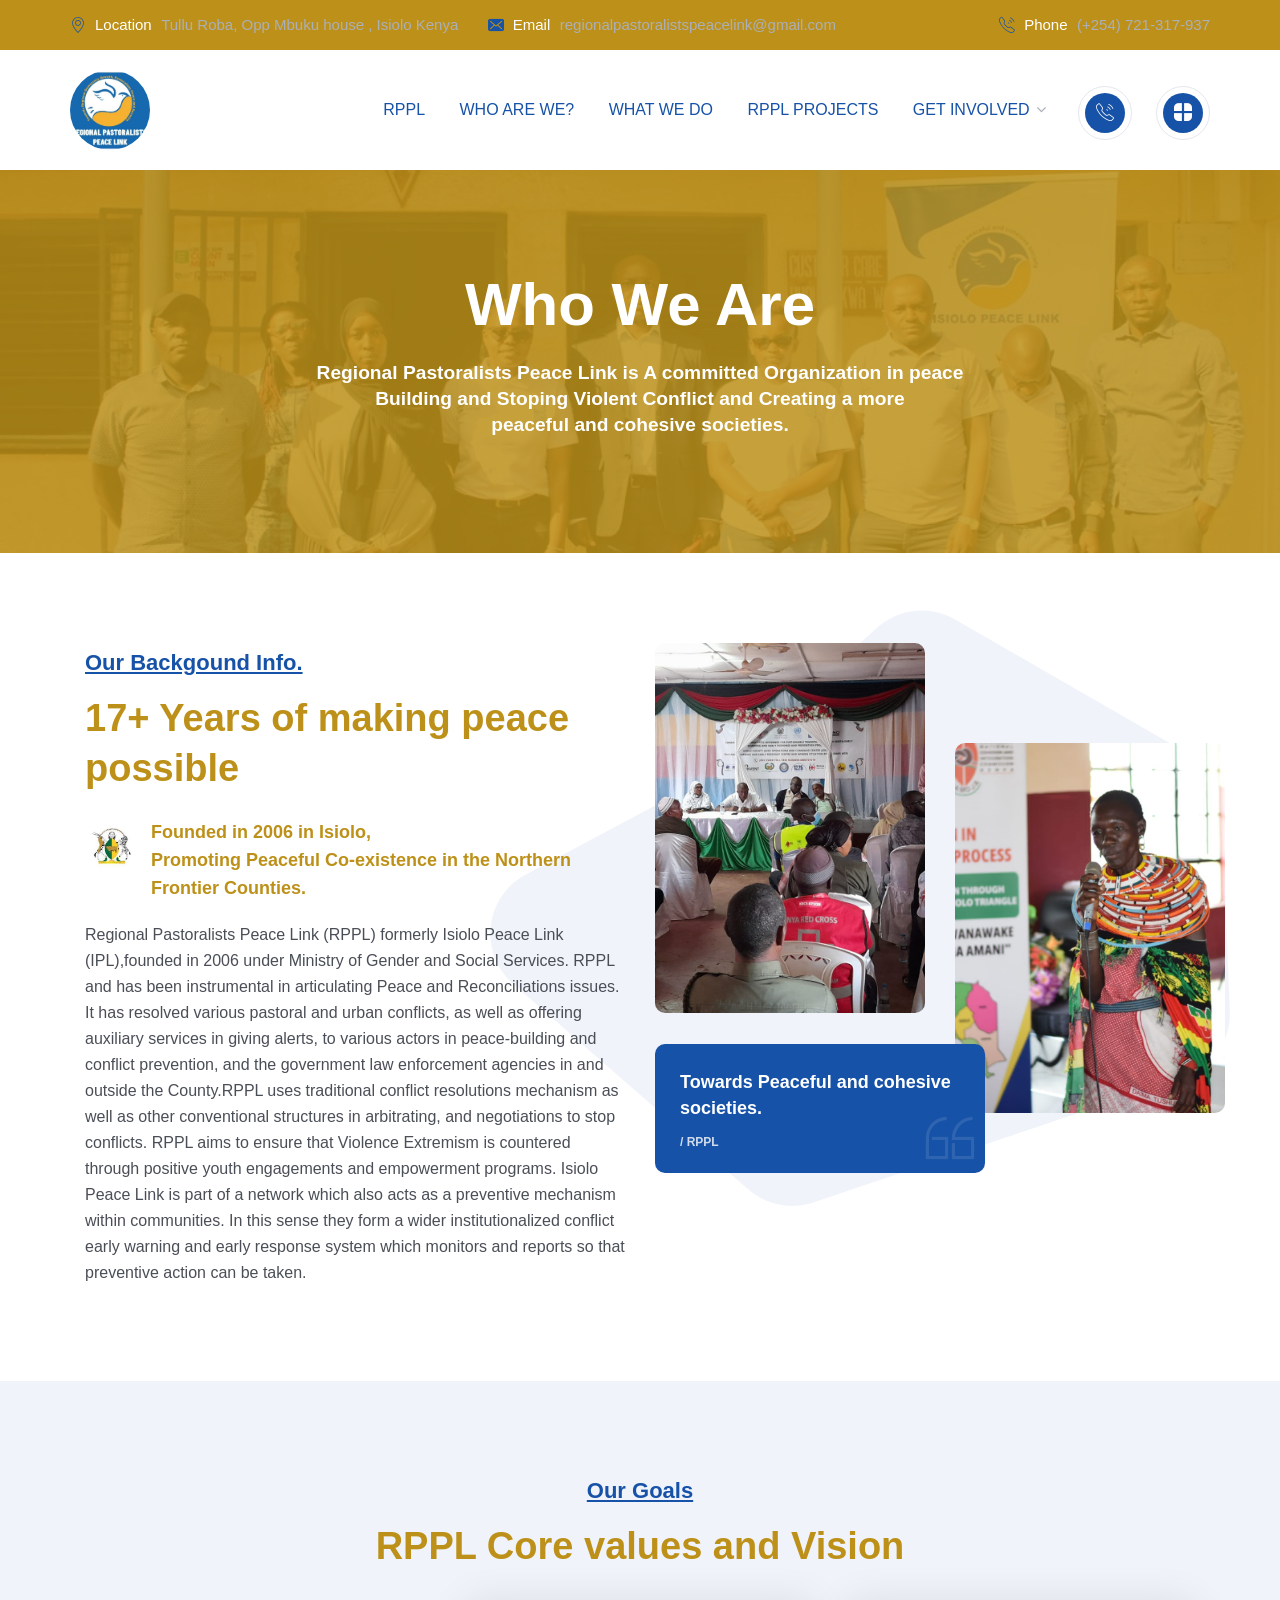
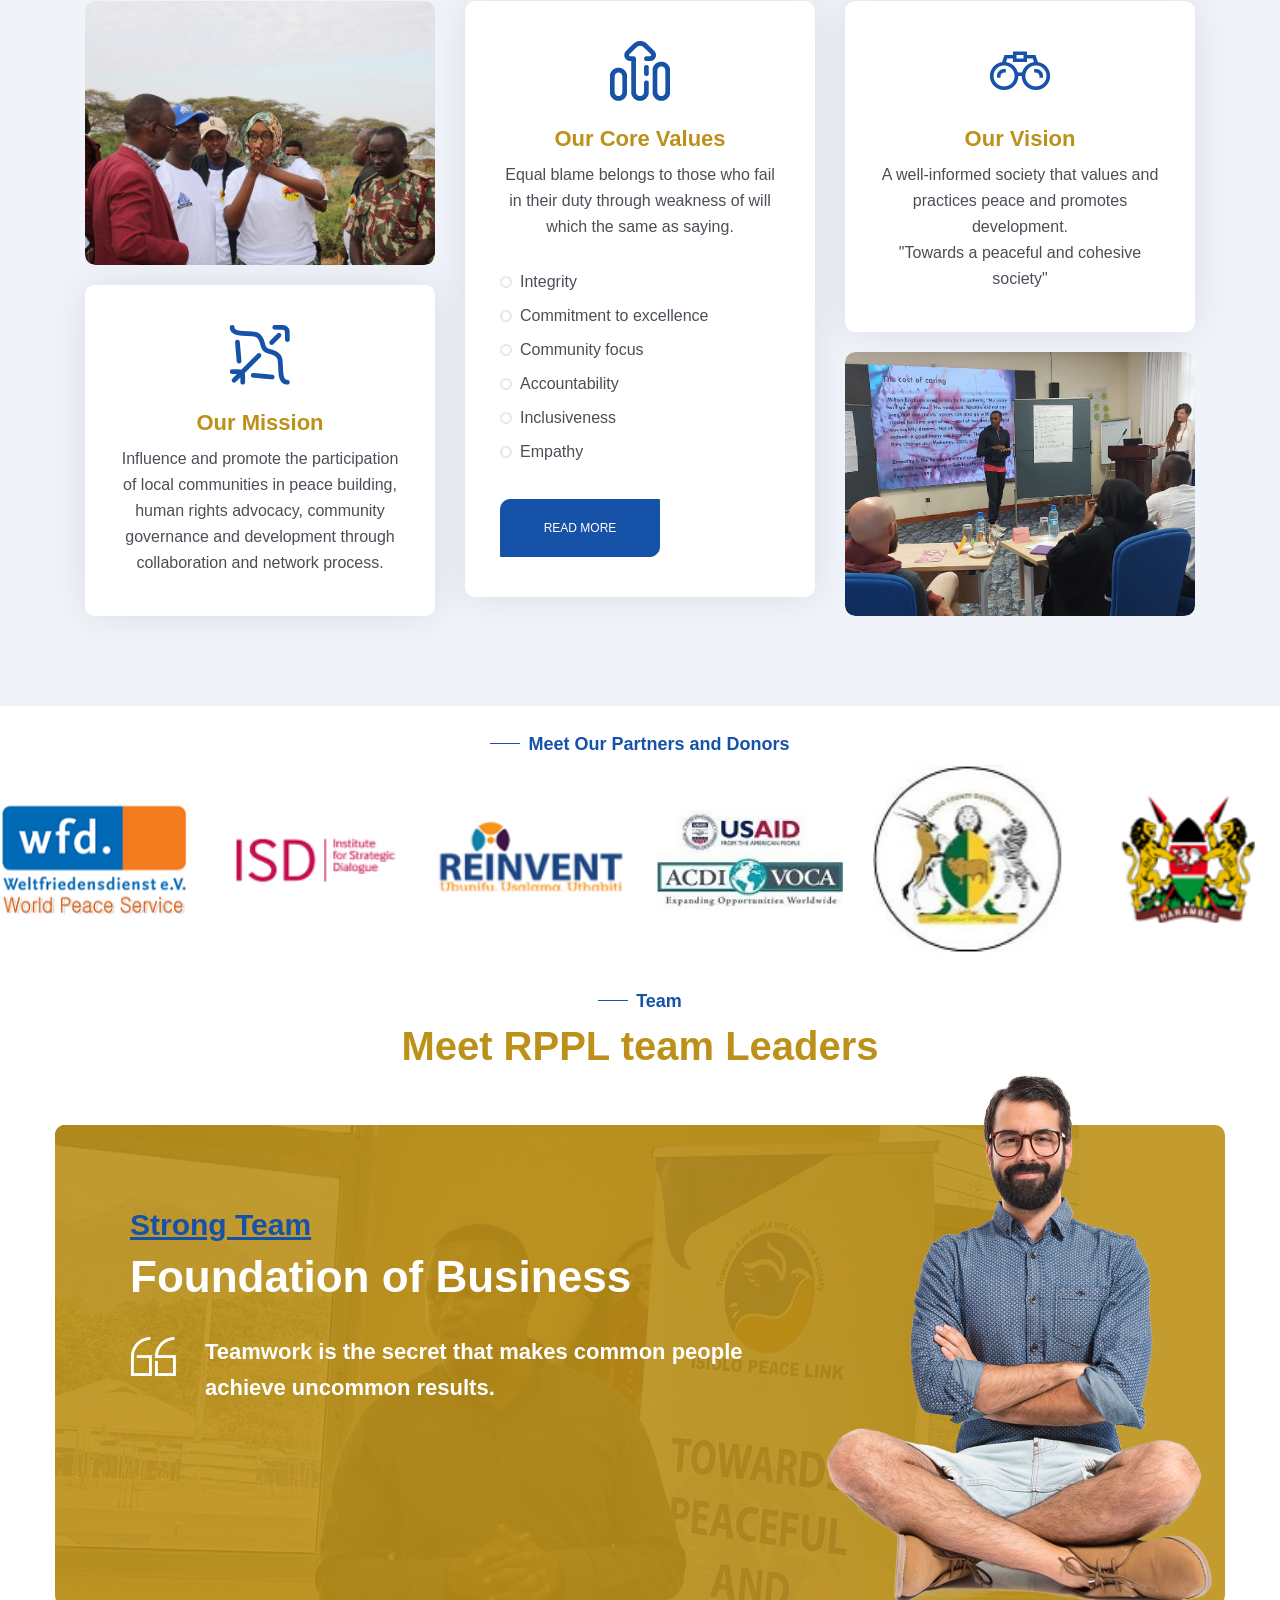
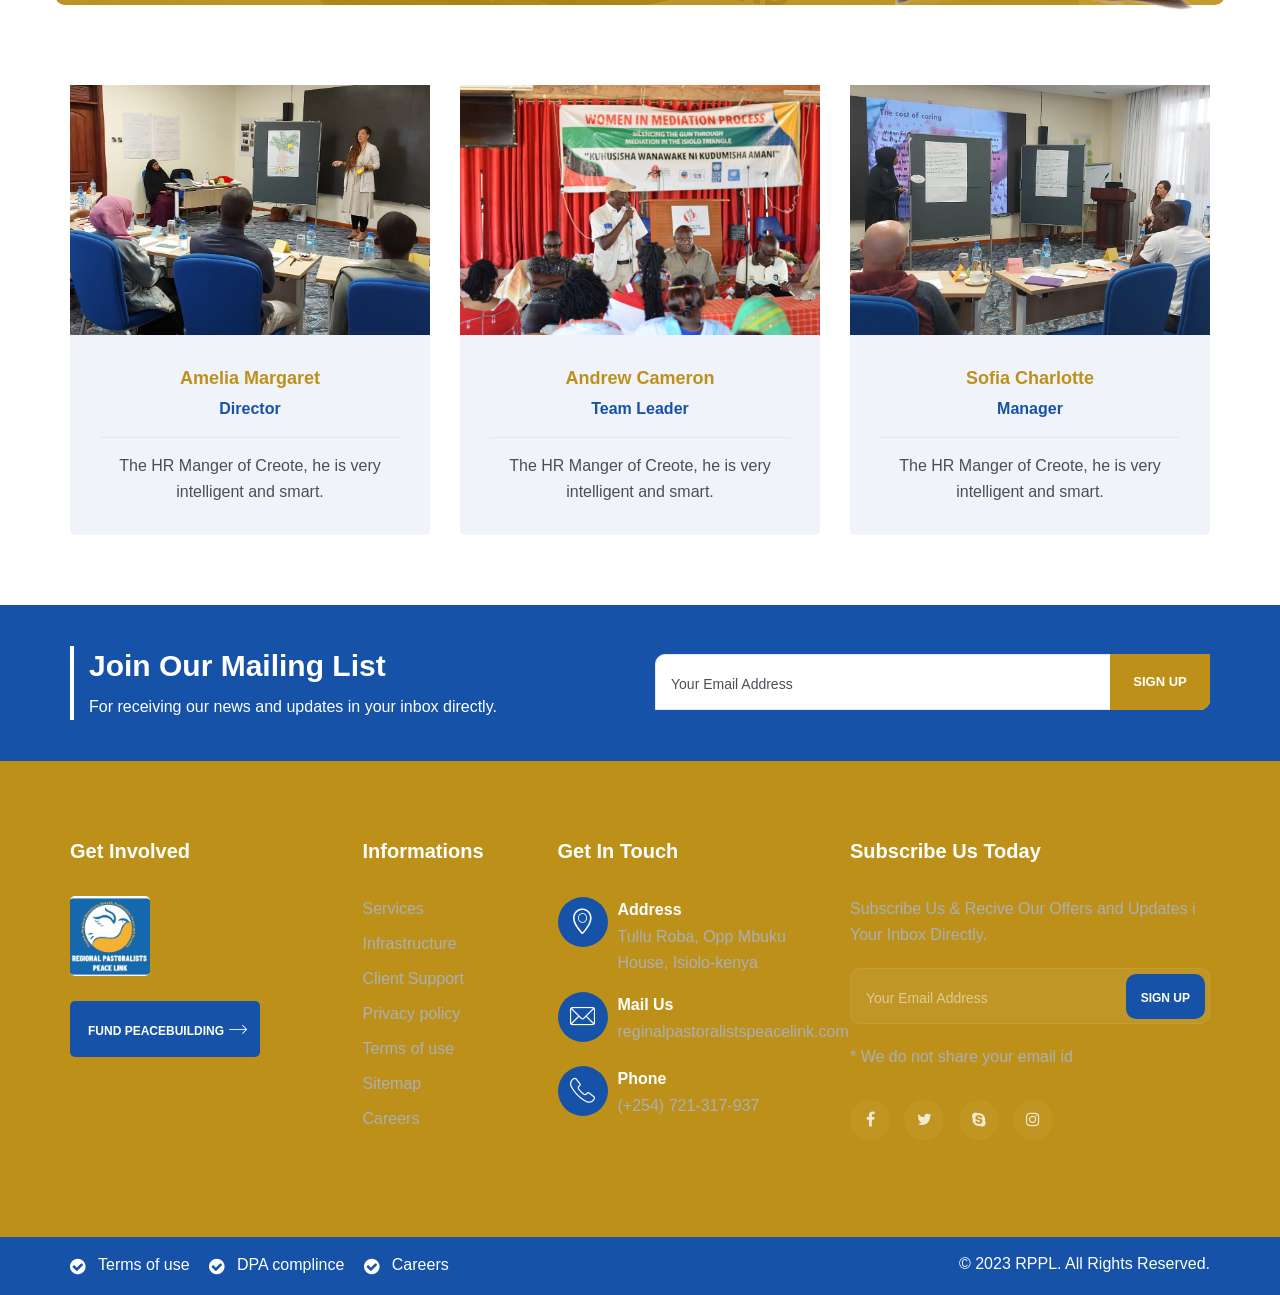
==== commit 171f2c0e: "update" ====
--- a/about_US_RPPL.html
+++ b/about_US_RPPL.html
@@ -559,6 +559,17 @@
           <!---service end--->
 
           <!---===========partners====================---->
+           <div class="col-lg-12">
+                        <div class="title_all_box style_three text-center dark_color">
+                            <!--===============spacing==============-->
+                             <div class="pd_top_25"></div>
+                             <!--===============spacing==============-->
+                           <div class="title_sections three">
+                              <div class="before_title">Meet Our Partners and Donors</div>
+                             
+                           </div>                          
+                        </div>
+                     </div>
                <section class="client_logo_carousel type_two">
                            <div class="swiper-container" data-swiper='{
                               "loop": true,
@@ -631,41 +642,32 @@
                                        <img src="./assets/images/clients/client1.png" alt="clients-logo" class="img-fluid" />
                                     </div>
                                  </div>
-                                 <div class="swiper-slide">
-                                    <div class="image">
-                                       <img src="./assets/images/clients/client5.png" alt="clients-logo" class="img-fluid" />
-                                    </div>
-                                 </div>
-                                 <div class="swiper-slide">
-                                    <div class="image">
-                                       <img src="./assets/images/clients/client2.png" alt="clients-logo" class="img-fluid" />
-                                    </div>
-                                 </div>
-                                 <div class="swiper-slide">
-                                    <div class="image">
-                                       <img src="./assets/images/clients/client4.png" alt="clients-logo" class="img-fluid" />
-                                    </div>
-                                 </div>
-                                 <div class="swiper-slide">
-                                    <div class="image">
-                                       <img src="./assets/images/clients/client3.png" alt="clients-logo" class="img-fluid" />
-                                    </div>
-                                 </div>
-                                 <div class="swiper-slide">
-                                    <div class="image">
-                                       <img src="./assets/images/clients/client1.png" alt="clients-logo" class="img-fluid" />
-                                    </div>
-                                 </div>
+                                
+                                
                               </div>                            
                            
                            </div>
                         </section>
           <!---===========End of partners=============---->
            <!--===============spacing==============-->
-                     <div class="pd_top_50"></div>
+                     <div class="pd_top_10"></div>
                      <!--===============spacing==============-->
           
           <!---team--->
+           <div class="col-lg-12">
+                        <div class="title_all_box style_three text-center dark_color">
+                            <!--===============spacing==============-->
+                             <div class="pd_top_25"></div>
+                             <!--===============spacing==============-->
+                           <div class="title_sections three">
+                              <div class="before_title">Team</div>
+                              <h2>Meet RPPL team Leaders </h2>
+                           </div>
+                           <!--===============spacing==============-->
+                              <div class="pd_bottom_35"></div>
+                           <!--===============spacing==============-->
+                        </div>
+                     </div>
           <div class="auto-container">
                <div class="row default_row">
                   <div class="full_width_box">
@@ -701,9 +703,7 @@
                            <img src="./assets/img/man.png" alt="image">
                         </div>
                      </div>
-                     <!--===============spacing==============-->
-                     <div class="pd_bottom_80"></div>
-                     <!--===============spacing==============-->
+                   
                     
                      <!--===============spacing==============-->
                      <div class="pd_bottom_80"></div>
@@ -714,10 +714,9 @@
                               <div class="team_box style_two">
                                  <div class="team_box_outer">
                                     <div class="image_box ">
-                                       <img src="../assets/images/team/team-1.jpg" alt="team image">
+                                       <img src="./assets/img/rppl-img/fb_rppl-16.jpg" alt="team image">
                                        <div class="overlay ">
-                                          <a href="#" target="_blank" rel="nofollow" class="read_m">
-                                             View Profile <i class="icon-right-arrow"></i></a>
+                                          
                                           <ul>
                                              <li><a href="#"> <i class="fa fa-facebook"> </i> </a></li>
                                              <li><a href="#"> <i class="fa fa-twitter"> </i> </a></li>
@@ -738,10 +737,9 @@
                               <div class="team_box style_two">
                                  <div class="team_box_outer">
                                     <div class="image_box ">
-                                       <img src="../assets/images/team/team-2.jpg" alt="team image">
+                                       <img src="./assets/img/rppl-img/fb_rppl-23.jpg" alt="team image">
                                        <div class="overlay ">
-                                          <a href="#" target="_blank" rel="nofollow" class="read_m">
-                                             View Profile <i class="icon-right-arrow"></i></a>
+                                          
                                           <ul>
                                              <li><a href="#"> <i class="fa fa-facebook"> </i> </a></li>
                                              <li><a href="#"> <i class="fa fa-twitter"> </i> </a></li>
@@ -762,10 +760,9 @@
                               <div class="team_box style_two">
                                  <div class="team_box_outer">
                                     <div class="image_box ">
-                                       <img src="../assets/images/team/team-3.png" alt="team image">
+                                       <img src="./assets/img/rppl-img/fb_rppl-18.jpg" alt="team image">
                                        <div class="overlay ">
-                                          <a href="#" target="_blank" rel="nofollow" class="read_m">
-                                             View Profile <i class="icon-right-arrow"></i></a>
+                                          
                                           <ul>
                                              <li><a href="#"> <i class="fa fa-facebook"> </i> </a></li>
                                              <li><a href="#"> <i class="fa fa-twitter"> </i> </a></li>
@@ -788,85 +785,8 @@
                      </section>
                      <!--===============spacing==============-->
                      <div class="pd_bottom_40"></div>
-                     <!--===============spacing==============-->
+                     <!--===============spacing==============-->                                        
                     
-                     
-                     <section class="team-section">
-                        <div class="row">
-                           <div class="col-lg-4 col-md-6 col-sm-12 col-xs-12 mb-5 mb-lg-0 mb-xl-0">
-                              <div class="team_box style_four">
-                                 <div class="team_box_outer">
-                                    <div class="image_box ">
-                                       <img src="../assets/images/team/team-1.jpg" alt="team image">
-                                    </div>
-                                    <div class="content_box ">
-                                       <div class="share_links ">
-                                          <ul class="clearfix ">
-                                             <li><a href="#"> <i class="fa fa-facebook"> </i> </a></li>
-                                             <li><a href="#"> <i class="fa fa-twitter"> </i> </a></li>
-                                             <li><a href="#"> <i class="fa fa-skype"> </i> </a></li>
-                                             <li><a href="#"> <i class="fa fa-instagram"> </i> </a></li>
-                                          </ul>
-                                       </div>
-                                       <h2> <a href="#" target="_blank" rel="nofollow">
-                                             Amelia Margaret</a>
-                                       </h2>
-                                       <h6 class="job_details">Director </h6>
-                                    </div>
-                                 </div>
-                              </div>
-                           </div>
-                           <div class="col-lg-4 col-md-6 col-sm-12 col-xs-12 mb-5 mb-lg-0 mb-xl-0">
-                              <div class="team_box style_four">
-                                 <div class="team_box_outer">
-                                    <div class="image_box ">
-                                       <img src="../assets/images/team/team-2.jpg" alt="team image">
-                                    </div>
-                                    <div class="content_box ">
-                                       <div class="share_links ">
-                                          <ul class="clearfix ">
-                                             <li><a href="#"> <i class="fa fa-facebook"> </i> </a></li>
-                                             <li><a href="#"> <i class="fa fa-twitter"> </i> </a></li>
-                                             <li><a href="#"> <i class="fa fa-skype"> </i> </a></li>
-                                             <li><a href="#"> <i class="fa fa-instagram"> </i> </a></li>
-                                          </ul>
-                                       </div>
-                                       <h2> <a href="#" target="_blank" rel="nofollow">
-                                             Andrew Cameron</a>
-                                       </h2>
-                                       <h6 class="job_details">Team Leader </h6>
-                                    </div>
-                                 </div>
-                              </div>
-                           </div>
-                           <div class="col-lg-4 col-md-6 col-sm-12 col-xs-12">
-                              <div class="team_box style_four">
-                                 <div class="team_box_outer">
-                                    <div class="image_box ">
-                                       <img src="../assets/images/team/team-3.png" alt="team image">
-                                    </div>
-                                    <div class="content_box ">
-                                       <div class="share_links ">
-                                          <ul class="clearfix ">
-                                             <li><a href="#"> <i class="fa fa-facebook"> </i> </a></li>
-                                             <li><a href="#"> <i class="fa fa-twitter"> </i> </a></li>
-                                             <li><a href="#"> <i class="fa fa-skype"> </i> </a></li>
-                                             <li><a href="#"> <i class="fa fa-instagram"> </i> </a></li>
-                                          </ul>
-                                       </div>
-                                       <h2><a href="#" target="_blank" rel="nofollow">
-                                             Sofia Charlotte</a>
-                                       </h2>
-                                       <h6 class="job_details">Manager </h6>
-                                    </div>
-                                 </div>
-                              </div>
-                           </div>
-                        </div>
-                     </section>
-                     <!--===============spacing==============-->
-                     <div class="pd_bottom_80"></div>
-                     <!--===============spacing==============-->
                   </div>
                </div>
             </div>
--- a/assets/css/style.css
+++ b/assets/css/style.css
@@ -11,6 +11,10 @@
  * 1. Correct the line height in all browsers.
  * 2. Prevent adjustments of font size after orientation changes in iOS.
  */
+
+ .br{
+  border-radius: 10px;
+ }
 
  .pcol2{
   color: #fff !important;
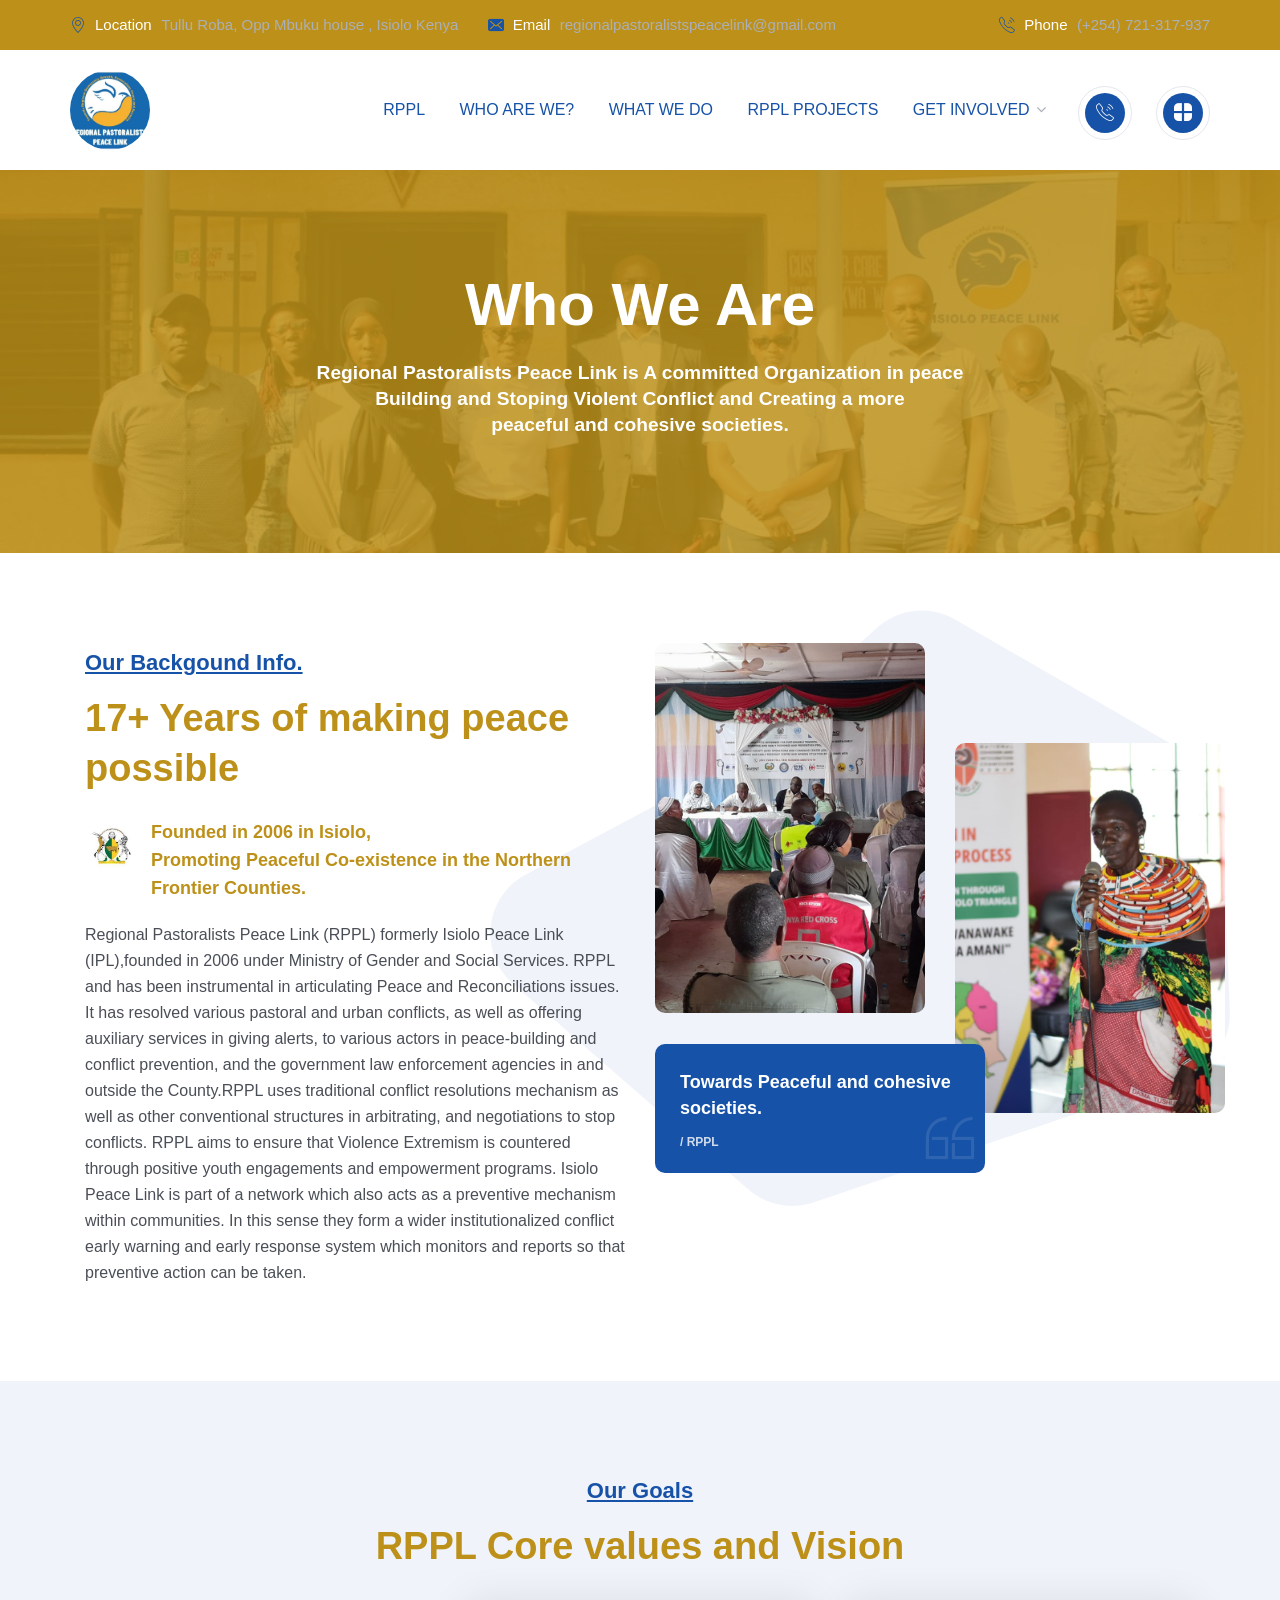
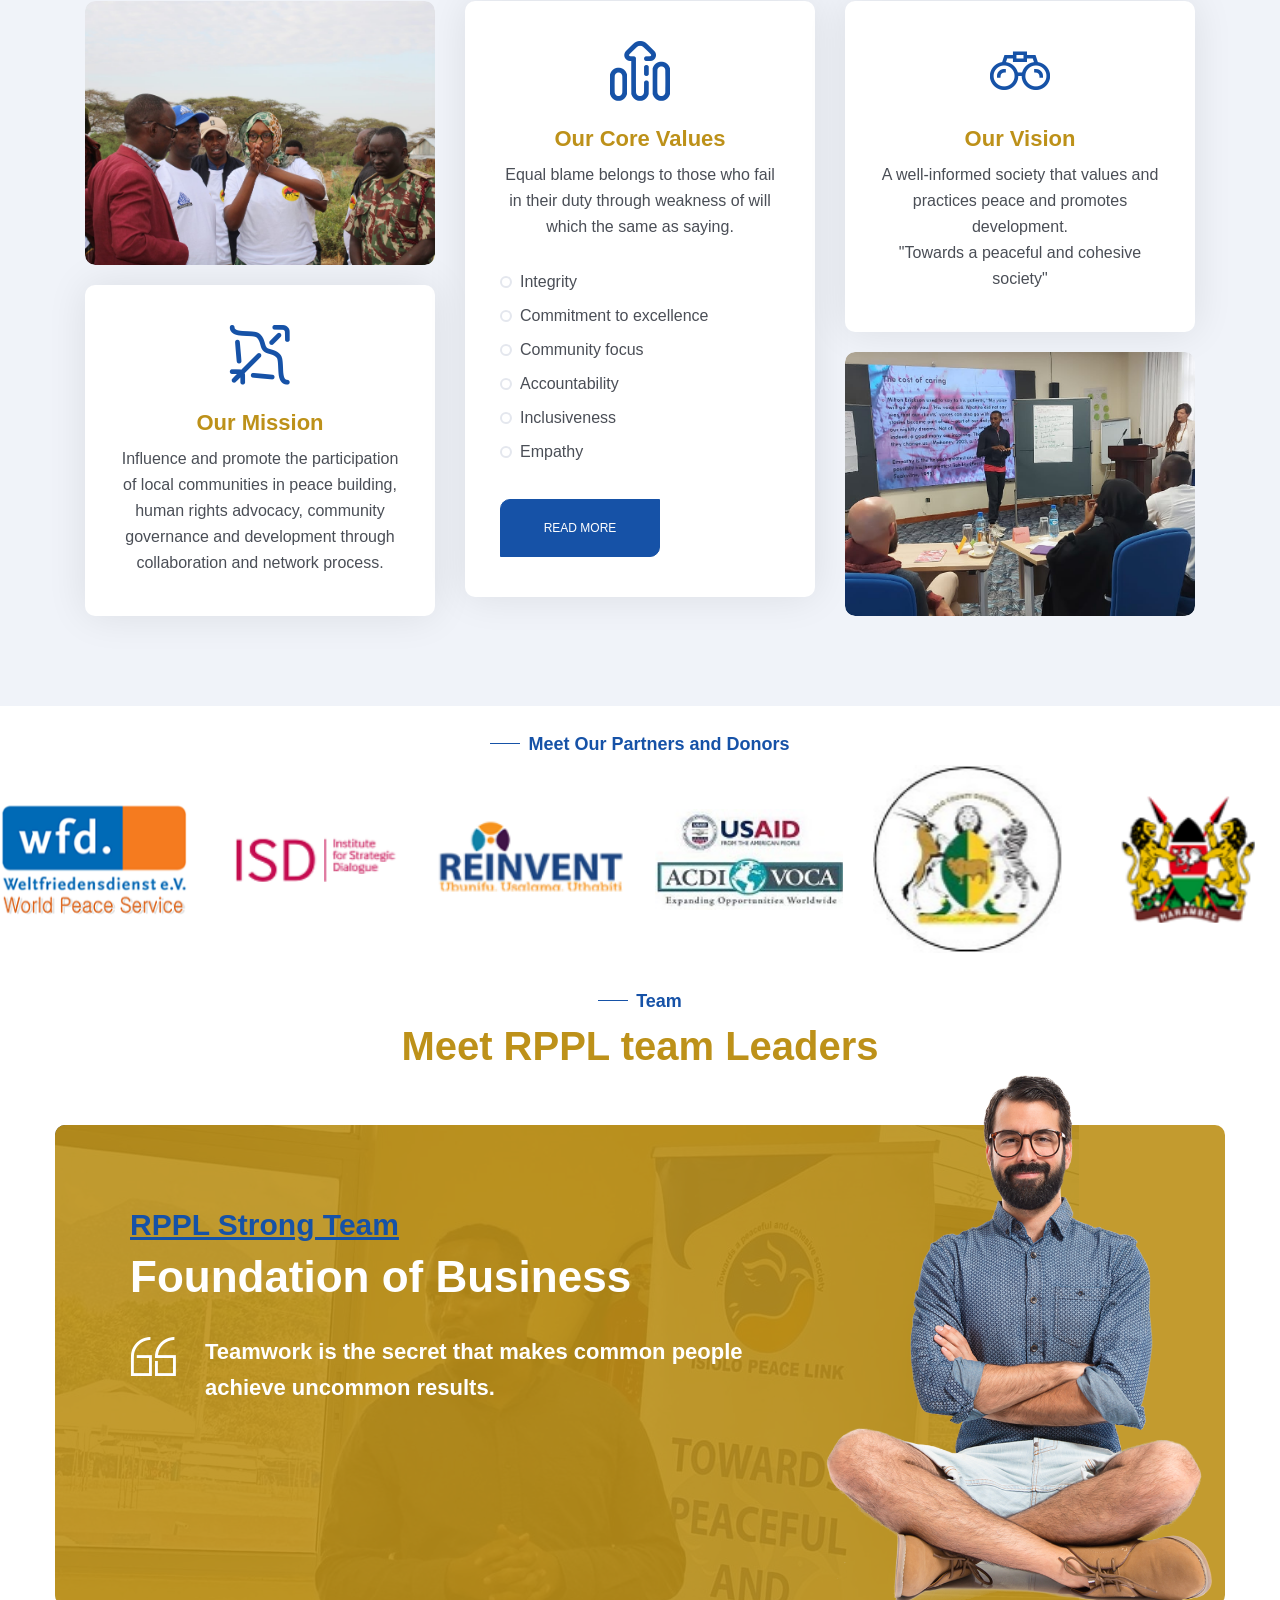
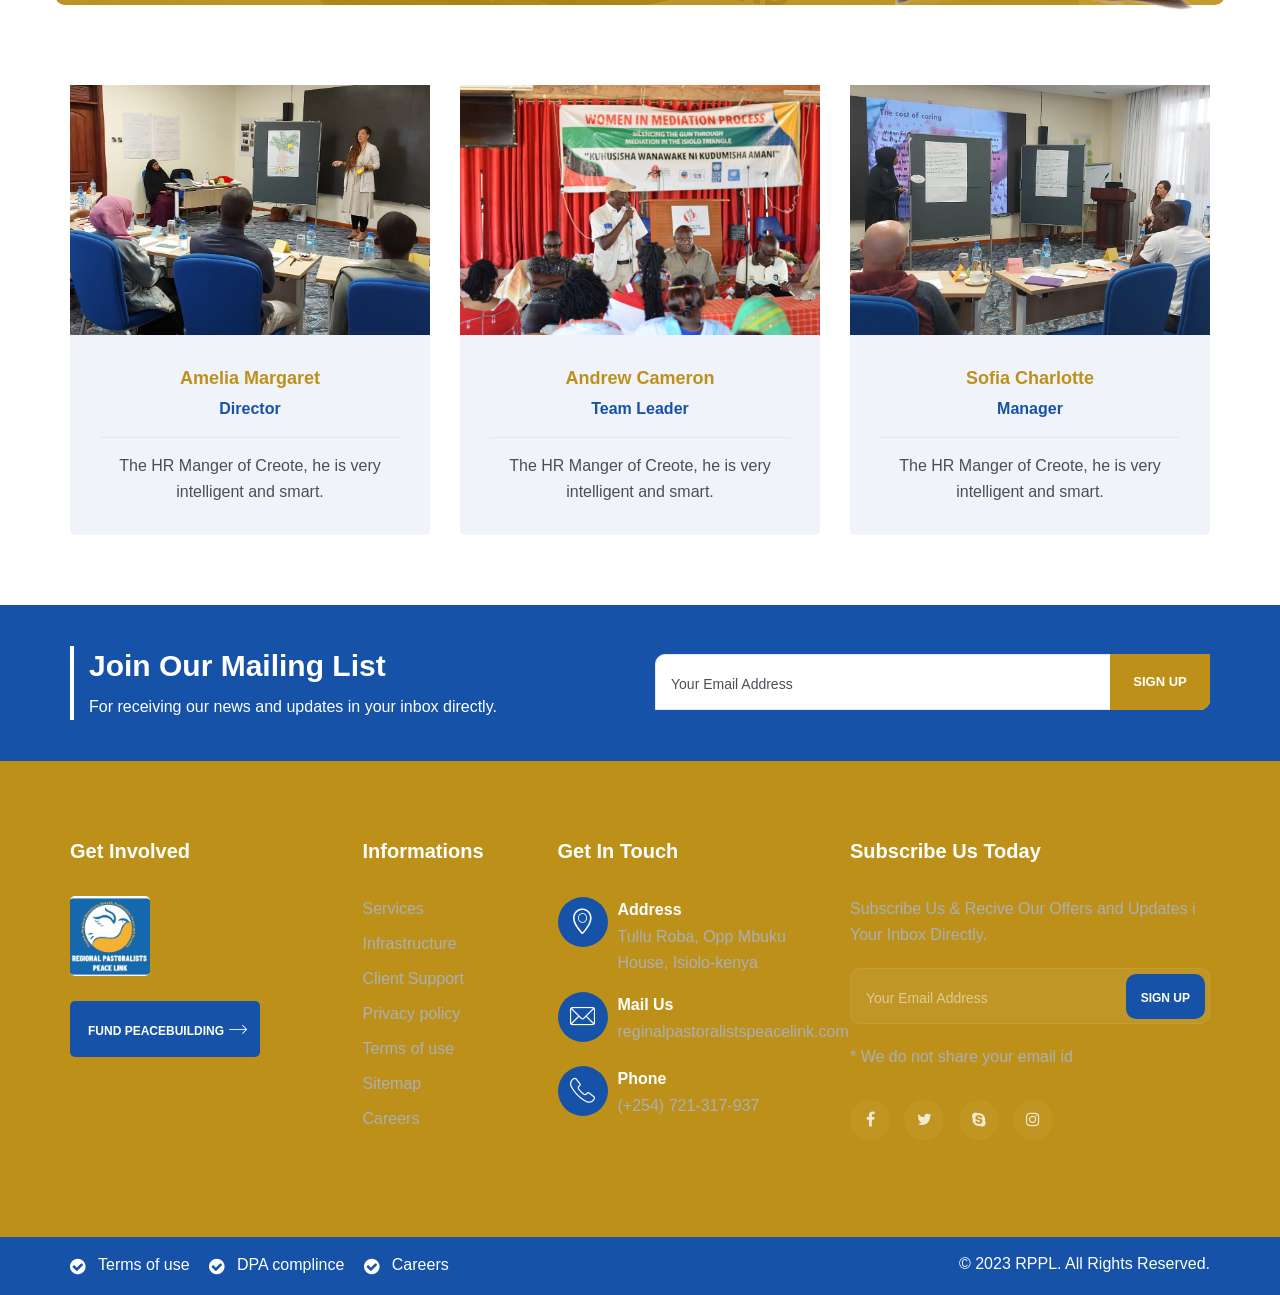
==== commit 8b8df976: "update" ====
--- a/about_US_RPPL.html
+++ b/about_US_RPPL.html
@@ -684,7 +684,7 @@
                                  <div class="col-lg-8">
                                     <div class="left_content">
                                        <div class="title">
-                                          <h6>Strong Team</h6>
+                                          <h6>RPPL Strong Team</h6>
                                           <h1>Foundation of Business</h1>
                                        </div>
                                        <div class="quotes">
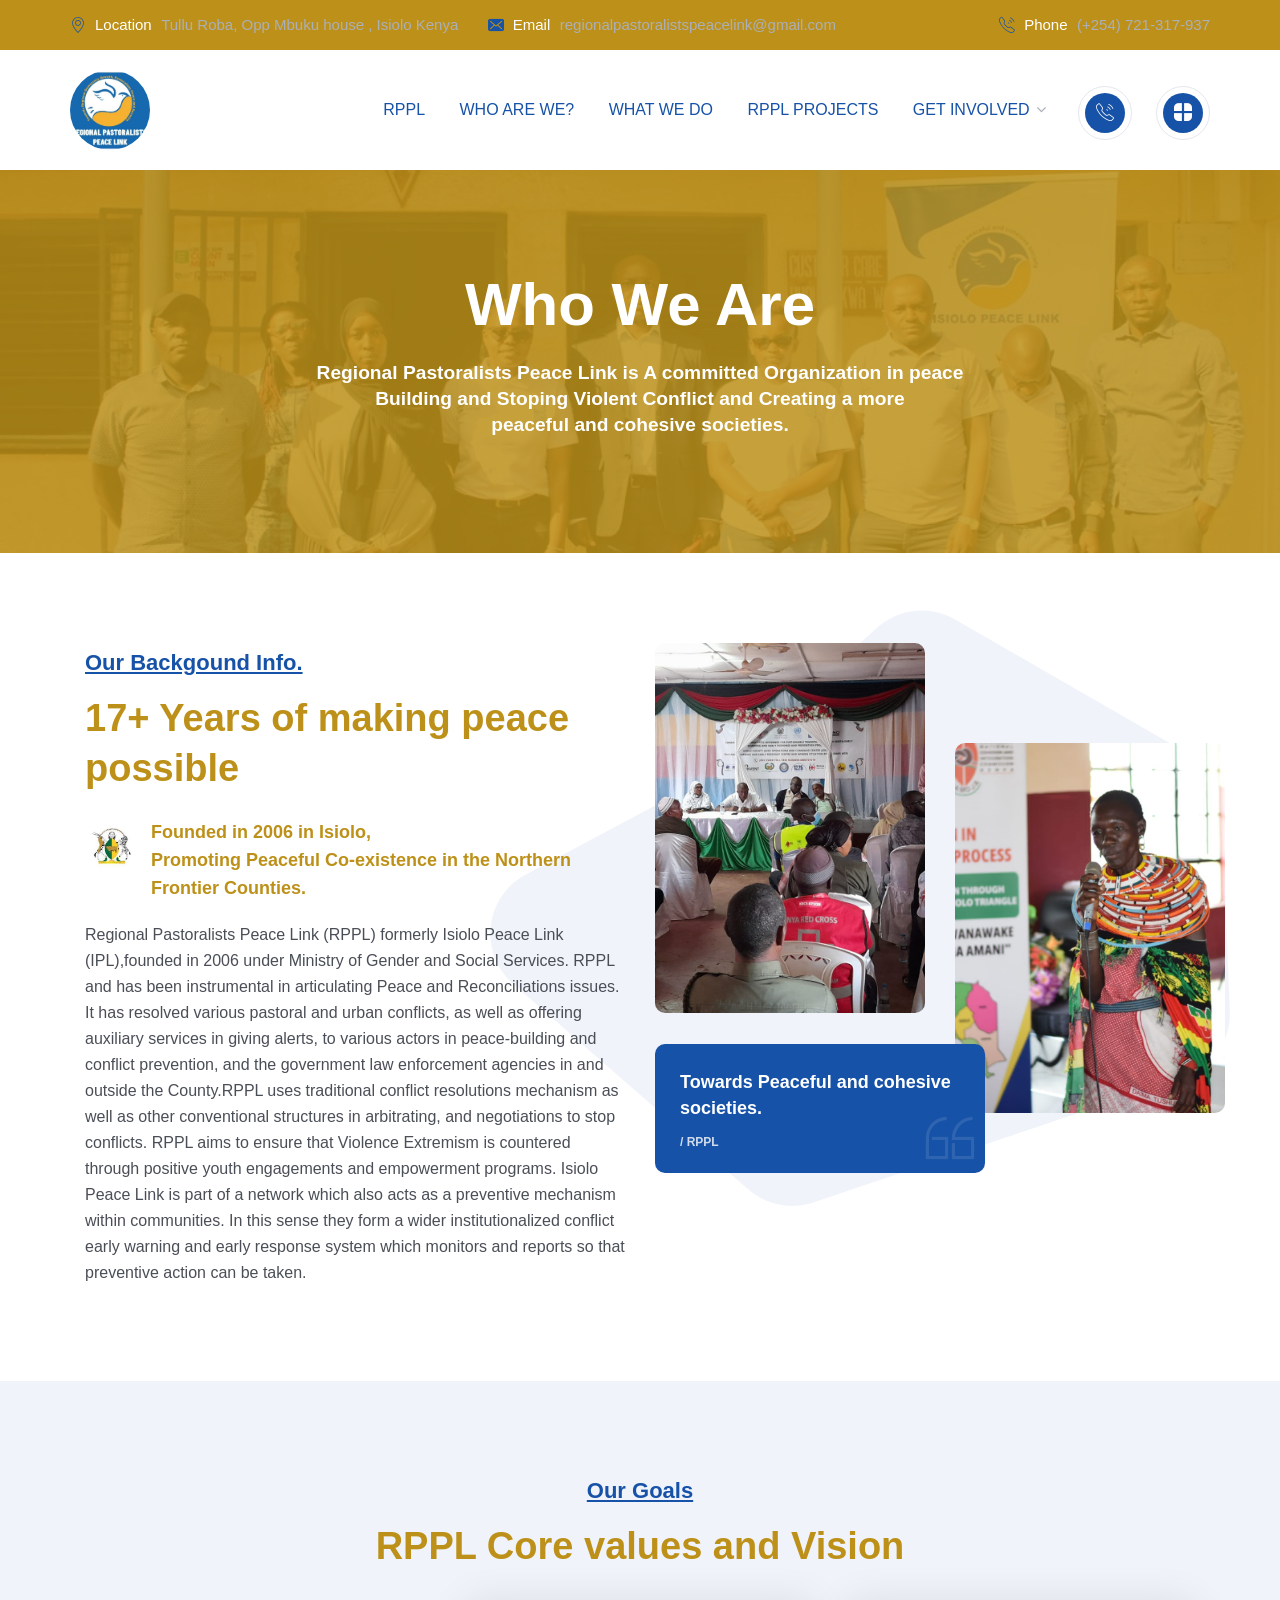
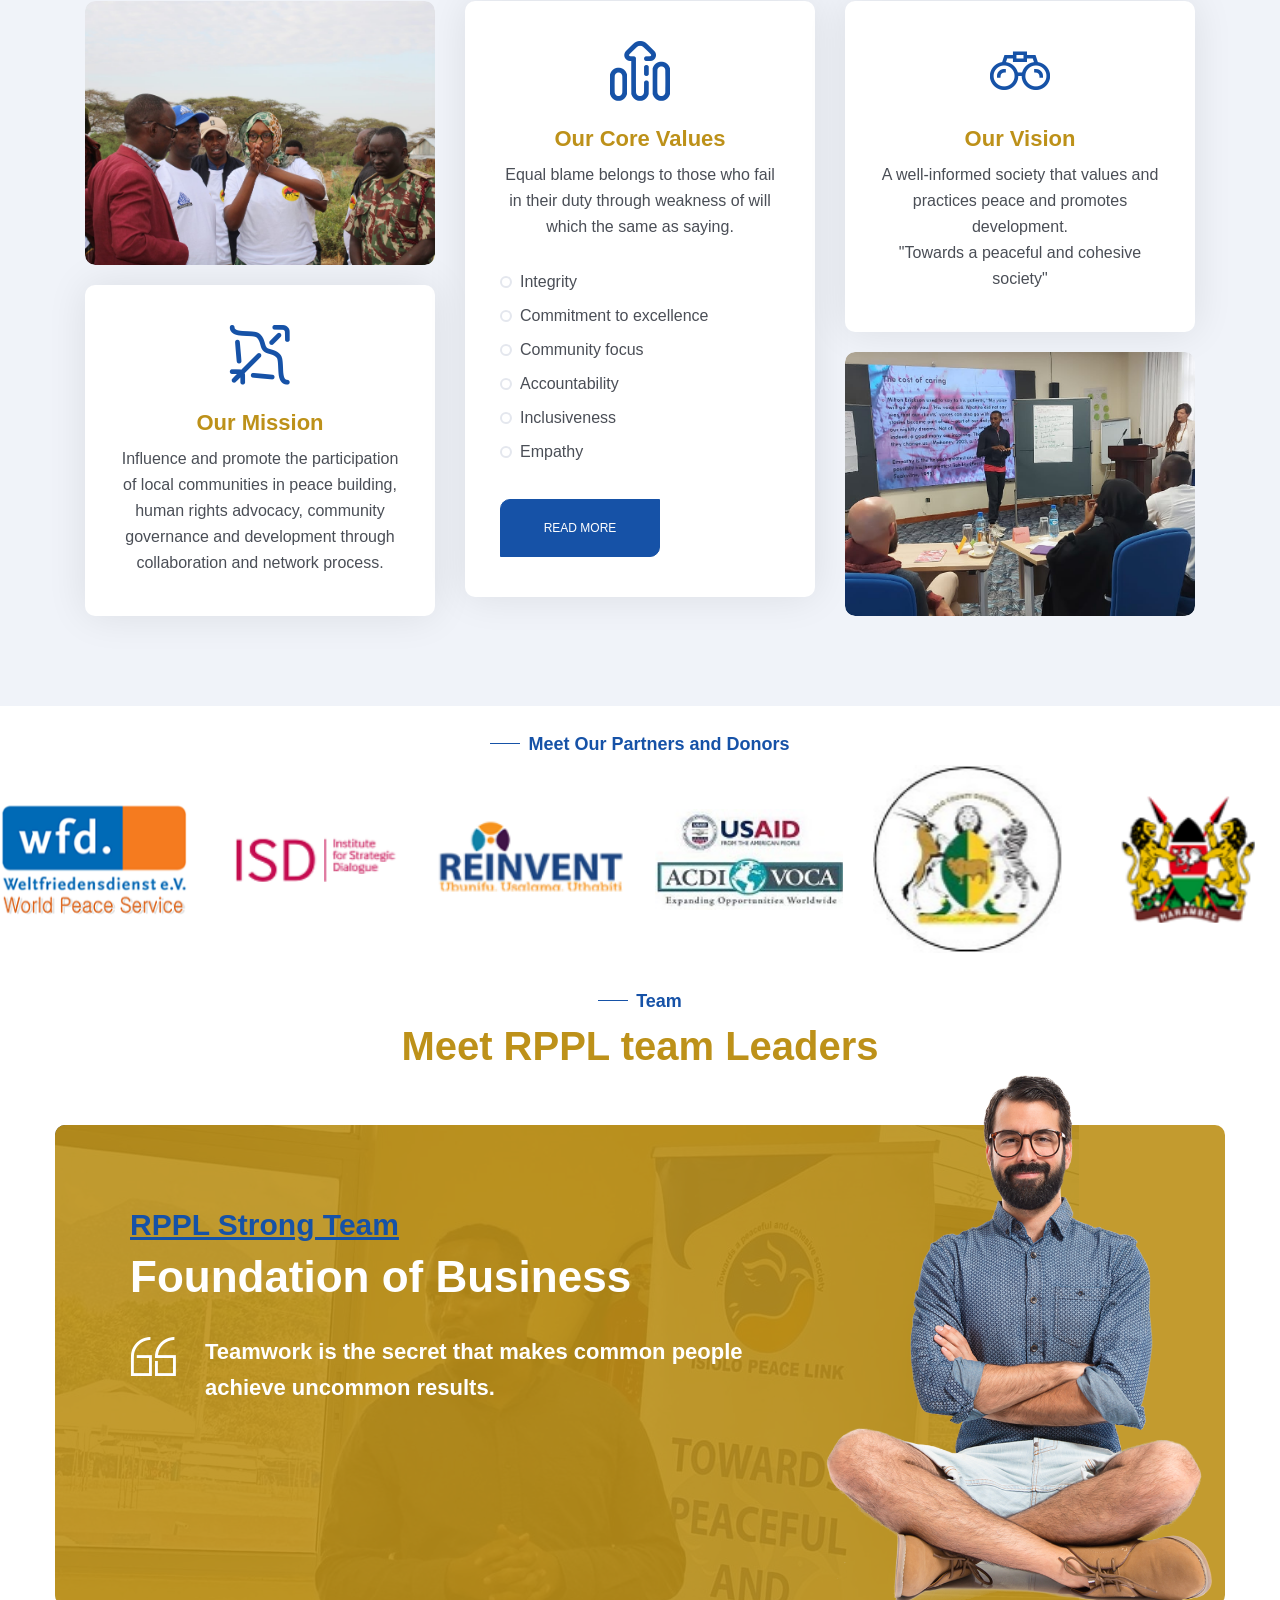
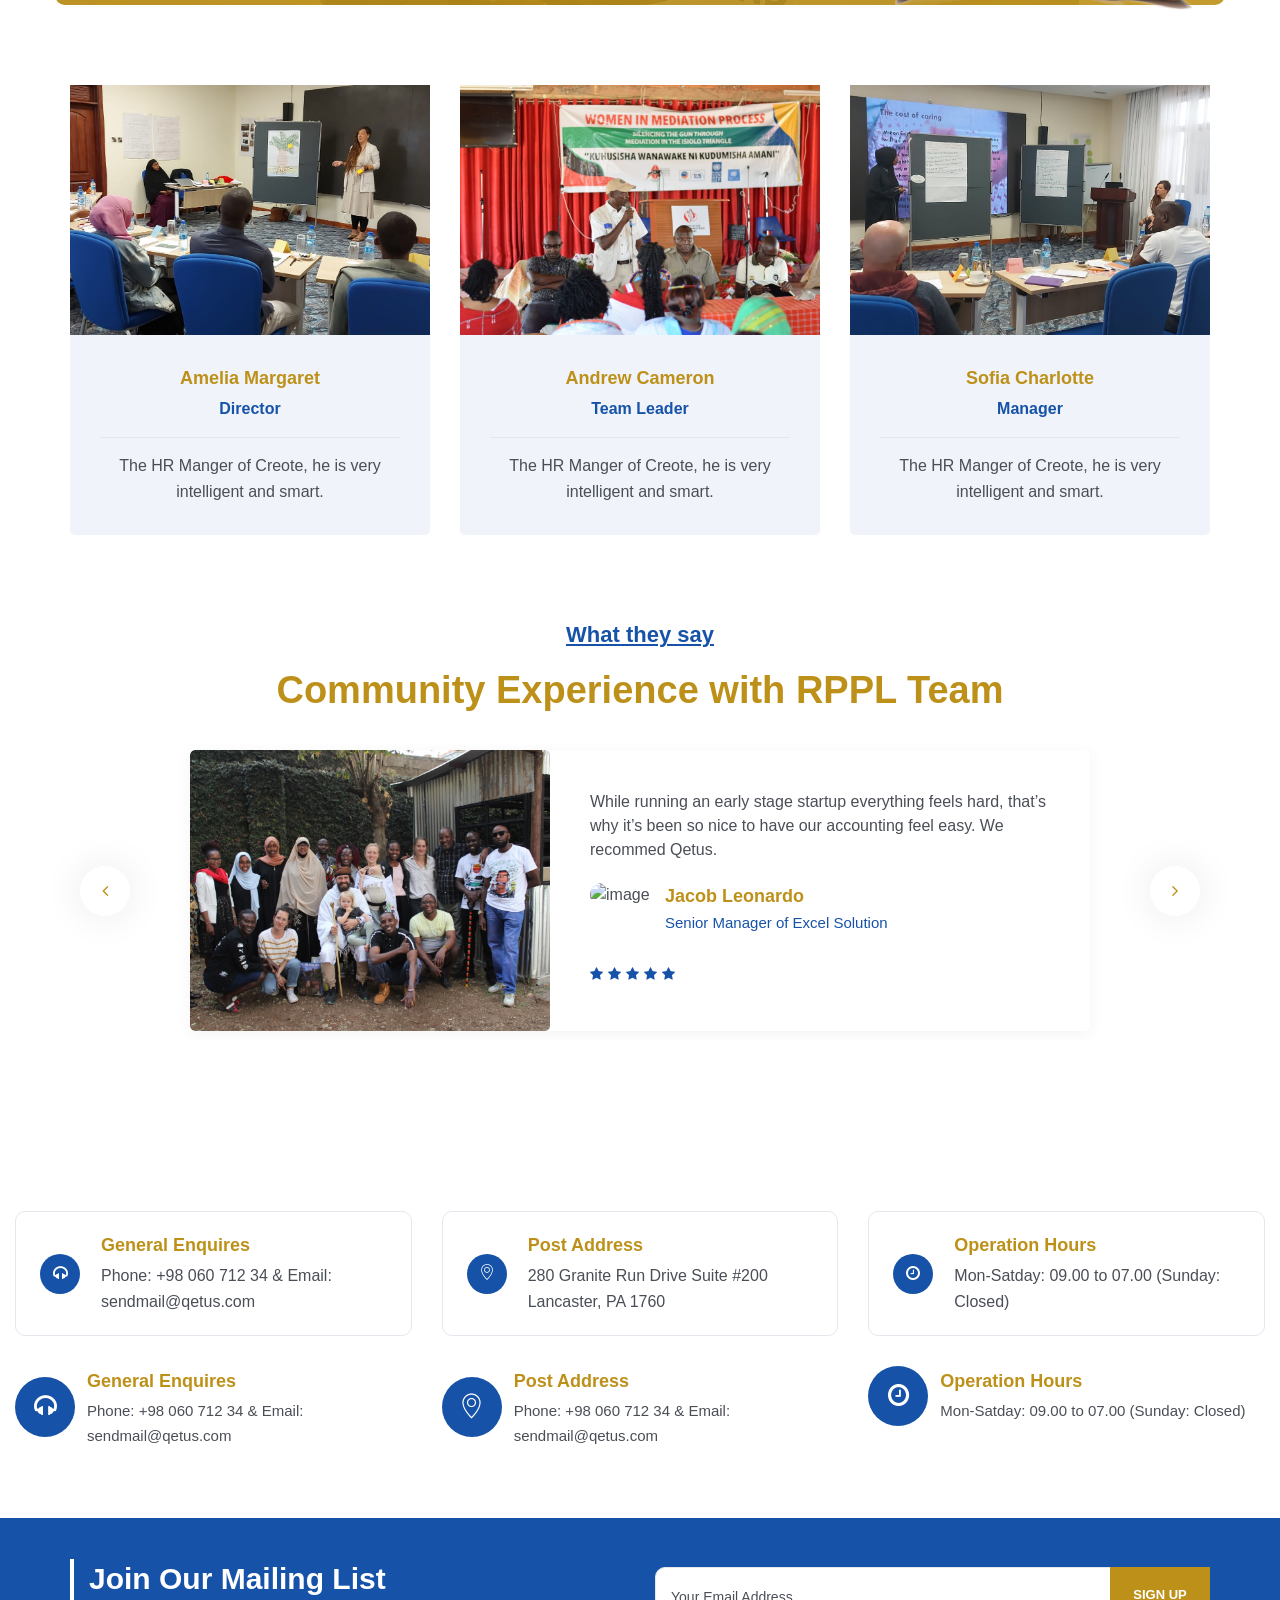
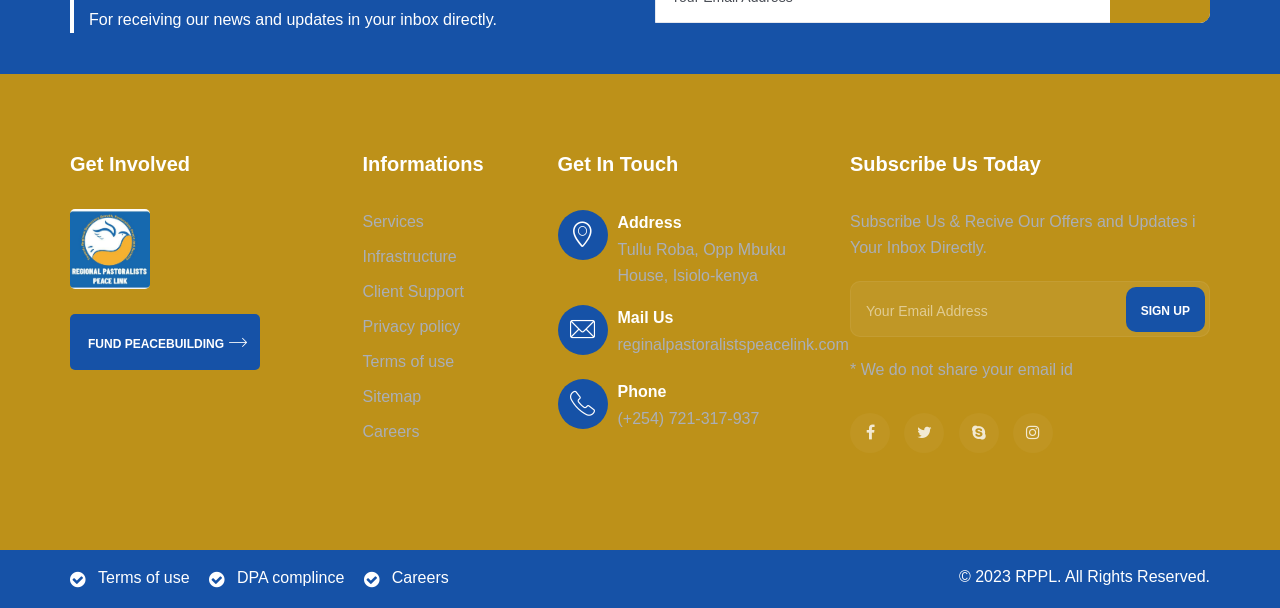
==== commit 3da9ee82: "update" ====
--- a/about_US_RPPL.html
+++ b/about_US_RPPL.html
@@ -217,55 +217,28 @@
                               <span>GET INVOLVED</span>
                             </a>
                             <ul class="dropdown-menu">
-                              <li class="menu-item nav-item">
-                                <a
-                                  href="get-involved.html"
-                                  class="dropdown-item nav-link"
-                                >
-                                  <span>Products</span>
-                                </a>
-                              </li>
-                              <li class="menu-item nav-item">
-                                <a
-                                  href="get-involved.html"
-                                  class="dropdown-item nav-link"
-                                >
-                                  <span>Product Details</span>
-                                </a>
-                              </li>
-                              <li class="menu-item nav-item">
-                                <a
-                                  href="get-involved.html"
-                                  class="dropdown-item nav-link"
-                                >
-                                  <span>Product With Sidebar</span>
-                                </a>
-                              </li>
-                              <li class="menu-item nav-item">
-                                <a
-                                  href="get-involved.html"
-                                  class="dropdown-item nav-link"
-                                >
-                                  <span>My account</span>
-                                </a>
-                              </li>
-                              <li class="menu-item nav-item">
-                                <a
-                                  href="get-involved.html"
-                                  class="dropdown-item nav-link"
-                                >
-                                  <span>Checkout</span>
-                                </a>
-                              </li>
-                              <li class="menu-item nav-item">
-                                <a
-                                  href="get-involved.html"
-                                  class="dropdown-item nav-link"
-                                >
-                                  <span>Cart</span>
-                                </a>
-                              </li>
-                            </ul>
+                                                   <li class="menu-item  nav-item">
+                                                      <a href="get-involved.html" class="dropdown-item nav-link">
+                                                         <span>Become a Funding Partner</span>
+                                                      </a>
+                                                   </li>
+                                                   <li class="menu-item nav-item">
+                                                      <a href="get-involved.html" class="dropdown-item nav-link">
+                                                         <span>Steps Top Peace Campaign</span>
+                                                      </a>
+                                                   </li>
+                                                   <li class="menu-item nav-item">
+                                                      <a href="get-involved.html" class="dropdown-item nav-link">
+                                                         <span>Youth For Peace</span>
+                                                      </a>
+                                                   </li>
+                                                   <li class="menu-item  nav-item">
+                                                      <a href="get-involved.html" class="dropdown-item nav-link">
+                                                         <span>Peace Building Response Fund</span>
+                                                      </a>
+                                                   </li>
+                                                   
+                                                </ul>
                           </li>
                         </ul>
                       </div>
@@ -791,6 +764,287 @@
                </div>
             </div>
           <!---team-end--->
+              <!--testimonial-->
+            <section class="testimonial-section">
+               <!--===============spacing==============-->
+               <div class="pd_bottom_10"></div>
+               <!--===============spacing==============-->
+               <div class="container">
+                  <div class="row">
+                     <div class="col-lg-12">
+                        <div class="title_all_box style_one text-center dark_color">
+                           <div class="title_sections ">
+                              <div class="before_title">What they say </div>
+                              <h2>Community Experience with RPPL Team</h2>
+                           </div>
+                           <!--===============spacing==============-->
+                           <div class="pd_bottom_15"></div>
+                           <!--===============spacing==============-->
+                        </div>
+                     </div>
+                  </div>
+
+                  <div class="row">
+                     <div class="col-lg-1"></div>
+                     <div class="col-lg-10">
+                        <div class="testimonial_sec position-relative style_v2_one">
+                           <div class="swiper-container" data-swiper='{
+                              "autoplay": {
+                                "delay": 6000
+                              },
+                              "freeMode": false,
+                              "loop": true,
+                              "speed": 1000,
+                              "centeredSlides": false,
+                              "slidesPerView": 1,
+                              "spaceBetween": 10,
+                              "pagination": {
+                                "el": ".swiper-pagination",
+                                "clickable": true
+                              },
+                              "navigation": {
+                                 "nextEl": ".next-single-one",
+                                 "prevEl": ".prev-single-one"
+                               },
+                              "breakpoints": {
+                                 "1200": {
+                                    "slidesPerView": 1
+                                 },
+                                 "1024": {
+                                  "slidesPerView": 1 
+                                 },
+                                "768": {
+                                  "slidesPerView": 1 
+                                },
+                                "576": {
+                                  "slidesPerView": 1 
+                                },
+                                "0": {
+                                  "slidesPerView": 1 
+                                }
+                              }
+                            }'>
+                              <div class="swiper-wrapper">
+                                 <div class="swiper-slide">
+                                    <div class="testimonial_box clearfix">
+                                       <div class="image">
+                                          <img src="./assets/img/rppl-img/rppl_5.jpeg" alt="image">
+                                       </div>
+                                       <div class="authour_details">
+                                          
+                                          <div class="comment">
+                                             While running an early stage startup everything feels
+                                             hard, that’s why it’s been so nice to have our accounting
+                                             feel easy. We recommed Qetus.
+                                          </div>
+                                          <div class="details clearfix">
+                                             <div class="c_image">
+                                                <img src="../assets/images/testi-2.png" alt="image">
+                                             </div>
+                                             <div class="c_content">
+                                                <div class="content_in">
+                                                   <h2>Jacob Leonardo</h2>
+                                                   <span>Senior Manager of Excel Solution</span>
+                                                </div>
+                                             </div>
+                                          </div>
+                                          <div class="rating">
+                                             <ul>
+                                                <li><span class="fa fa-star fill"></span><span
+                                                      class="fa fa-star fill"></span><span
+                                                      class="fa fa-star fill"></span><span
+                                                      class="fa fa-star fill"></span><span
+                                                      class="fa fa-star fill"></span></li>
+                                             </ul>
+                                          </div>
+                                       </div>
+                                    </div>
+                                 </div>
+                                 <div class="swiper-slide">
+                                    <div class="testimonial_box clearfix">
+                                       <div class="image">
+                                          <img src="./assets/img/rppl-img/rppl_5.jpeg" alt="image">
+                                       </div>
+                                       <div class="authour_details">
+                                         
+                                          <div class="comment">
+                                             While running an early stage startup everything feels
+                                             hard, that’s why it’s been so nice to have our accounting
+                                             feel easy. We recommed Qetus.
+                                          </div>
+                                          <div class="details clearfix">
+                                             <div class="c_image">
+                                                <img src="../assets/images/testi-1.png" alt="image">
+                                             </div>
+                                             <div class="c_content">
+                                                <div class="content_in">
+                                                   <h2>Jacob Leonardo</h2>
+                                                   <span>Senior Manager of Excel Solution</span>
+                                                </div>
+                                             </div>
+                                          </div>
+                                          <div class="rating">
+                                             <ul>
+                                                <li><span class="fa fa-star fill"></span><span
+                                                      class="fa fa-star fill"></span><span
+                                                      class="fa fa-star fill"></span><span
+                                                      class="fa fa-star fill"></span><span
+                                                      class="fa fa-star empty"></span></li>
+                                             </ul>
+                                          </div>
+                                       </div>
+                                    </div>
+                                 </div>
+                                 <div class="swiper-slide">
+                                    <div class="testimonial_box clearfix">
+                                       <div class="image">
+                                          <img src="./assets/img/rppl-img/rppl_5.jpeg" alt="image">
+                                       </div>
+                                       <div class="authour_details">
+                                          
+                                          <div class="comment">
+                                             While running an early stage startup everything feels
+                                             hard, that’s why it’s been so nice to have our accounting
+                                             feel easy. We recommed Qetus.
+                                          </div>
+                                          <div class="details clearfix">
+                                             <div class="c_image">
+                                                <img src="../assets/images/testi-2.png" alt="image">
+                                             </div>
+                                             <div class="c_content">
+                                                <div class="content_in">
+                                                   <h2>Jacob Leonardo</h2>
+                                                   <span>Senior Manager of Excel Solution</span>
+                                                </div>
+                                             </div>
+                                          </div>
+                                          <div class="rating">
+                                             <ul>
+                                                <li><span class="fa fa-star fill"></span><span
+                                                      class="fa fa-star fill"></span><span
+                                                      class="fa fa-star fill"></span><span
+                                                      class="fa fa-star empty"></span><span
+                                                      class="fa fa-star empty"></span></li>
+                                             </ul>
+                                          </div>
+                                       </div>
+                                    </div>
+                                 </div>
+                              </div>
+                           </div>
+                           <div class="arrows">
+                              <div class="prev-single-one"></div>
+                              <div class="next-single-one"></div>
+                           </div>
+                        </div>
+                     </div>
+                     <div class="col-lg-1"></div>
+                  </div>
+               </div>
+               <!--===============spacing==============-->
+               <div class="pd_bottom_80"></div>
+               <!--===============spacing==============-->
+            </section>
+            <div class="row default_row">
+                     <div class="full_width_box">
+                        <!--===============spacing==============-->
+                        <div class="pd_top_90"></div>
+                        <!--===============spacing==============-->
+                        <section class="creote-contact-box">
+                           <div class="row">
+                              <div class="col-xl-4 col-lg-6 col-md-6 col-sm-12 col-xs-12 mb-4 mb-lg-4 mb-xl-0">
+                                 <div class="contact_box_content style_one">
+                                    <div class="contact_box_inner icon_yes ">
+                                       <div class="icon_bx">
+                                          <span class="fa fa-headphones"></span>
+                                       </div>
+                                       <div class="contnet">
+                                          <h3>General Enquires</h3>
+                                          <p>Phone: +98 060 712 34  &amp;  Email: sendmail@qetus.com</p>
+                                       </div>
+                                    </div>
+                                 </div>
+                              </div>
+                              <div class="col-xl-4 col-lg-6 col-md-6 col-sm-12 col-xs-12 mb-4 mb-lg-4 mb-xl-0">
+                                 <div class="contact_box_content style_one">
+                                    <div class="contact_box_inner icon_yes">
+                                       <div class="icon_bx">
+                                          <span class="icon-placeholder"></span>
+                                       </div>
+                                       <div class="contnet">
+                                          <h3> Post Address </h3>
+                                          <p>280 Granite Run Drive Suite #200 Lancaster, PA 1760</p>
+                                       </div>
+                                    </div>
+                                 </div>
+                              </div>
+                              <div class="col-xl-4 col-lg-6 col-md-6 col-sm-12 col-xs-12">
+                                 <div class="contact_box_content style_one">
+                                    <div class="contact_box_inner icon_yes">
+                                       <div class="icon_bx">
+                                          <span class="fa fa-clock-o"></span>
+                                       </div>
+                                       <div class="contnet">
+                                          <h3> Operation Hours </h3>
+                                          <p>Mon-Satday: 09.00 to 07.00 (Sunday: Closed)</p>
+                                       </div>
+                                    </div>
+                                 </div>
+                              </div>
+                           </div>
+                        </section>
+                        <!--===============spacing==============-->
+                        <div class="pd_bottom_30"></div>
+                        <!--===============spacing==============-->
+                        <section class="creote-contact-box">
+                           <div class="row">
+                              <div class="col-xl-4 col-lg-6 col-md-6 col-sm-12 col-xs-12 mb-4 mb-lg-4 mb-xl-0">
+                                 <div class="contact_box_content style_two">
+                                    <div class="contact_box_inner color_one">
+                                       <div class="icon_bx">
+                                          <span class="fa fa-headphones"></span>
+                                       </div>
+                                       <div class="text ">
+                                          <h3>General Enquires</h3>
+                                          <p>Phone: +98 060 712 34  &amp;  Email: sendmail@qetus.com</p>
+                                       </div>
+                                    </div>
+                                 </div>
+                              </div>
+                              <div class="col-xl-4 col-lg-6 col-md-6 col-sm-12 col-xs-12 mb-4 mb-lg-4 mb-xl-0">
+                                 <div class="contact_box_content style_two">
+                                    <div class="contact_box_inner color_one">
+                                       <div class="icon_bx">
+                                          <span class="icon-placeholder"></span>
+                                       </div>
+                                       <div class="text ">
+                                          <h3>Post Address</h3>
+                                          <p>Phone: +98 060 712 34  &amp;  Email: sendmail@qetus.com</p>
+                                       </div>
+                                    </div>
+                                 </div>
+                              </div>
+                              <div class="col-xl-4 col-lg-6 col-md-6 col-sm-12 col-xs-12">
+                                 <div class="contact_box_content style_two">
+                                    <div class="contact_box_inner color_one">
+                                       <div class="icon_bx">
+                                          <span class="fa fa-clock-o"></span>
+                                       </div>
+                                       <div class="text ">
+                                          <h3>Operation Hours</h3>
+                                          <p>Mon-Satday: 09.00 to 07.00 (Sunday: Closed)</p>
+                                       </div>
+                                    </div>
+                                 </div>
+                              </div>
+                           </div>
+                        </section>
+                        <!--===============spacing==============-->
+                        <div class="pd_bottom_70"></div>
+                        <!--===============spacing==============-->
+                     </div>
+                  </div>
+            <!--testimonial end-->
           <!---newsteller--->
           <section class="newsteller style_one bg_dark_1">
             <!--===============spacing==============-->
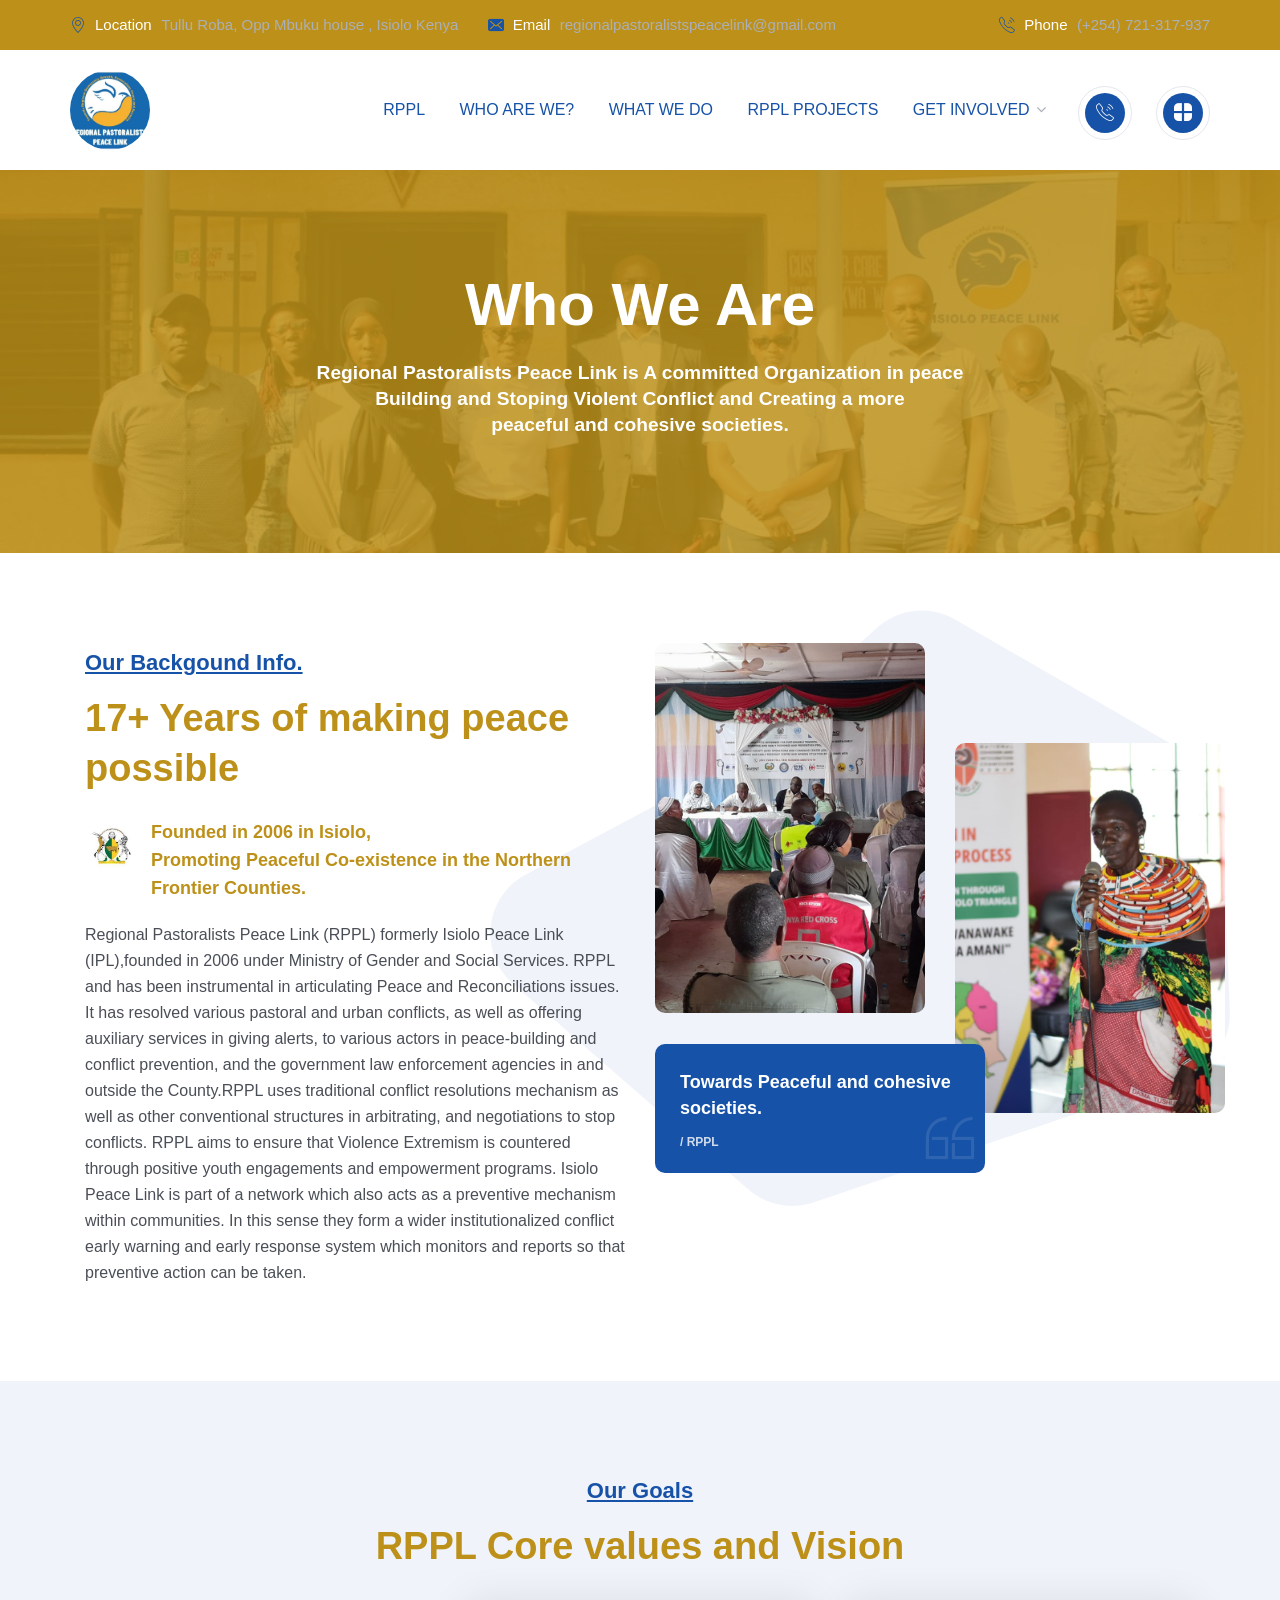
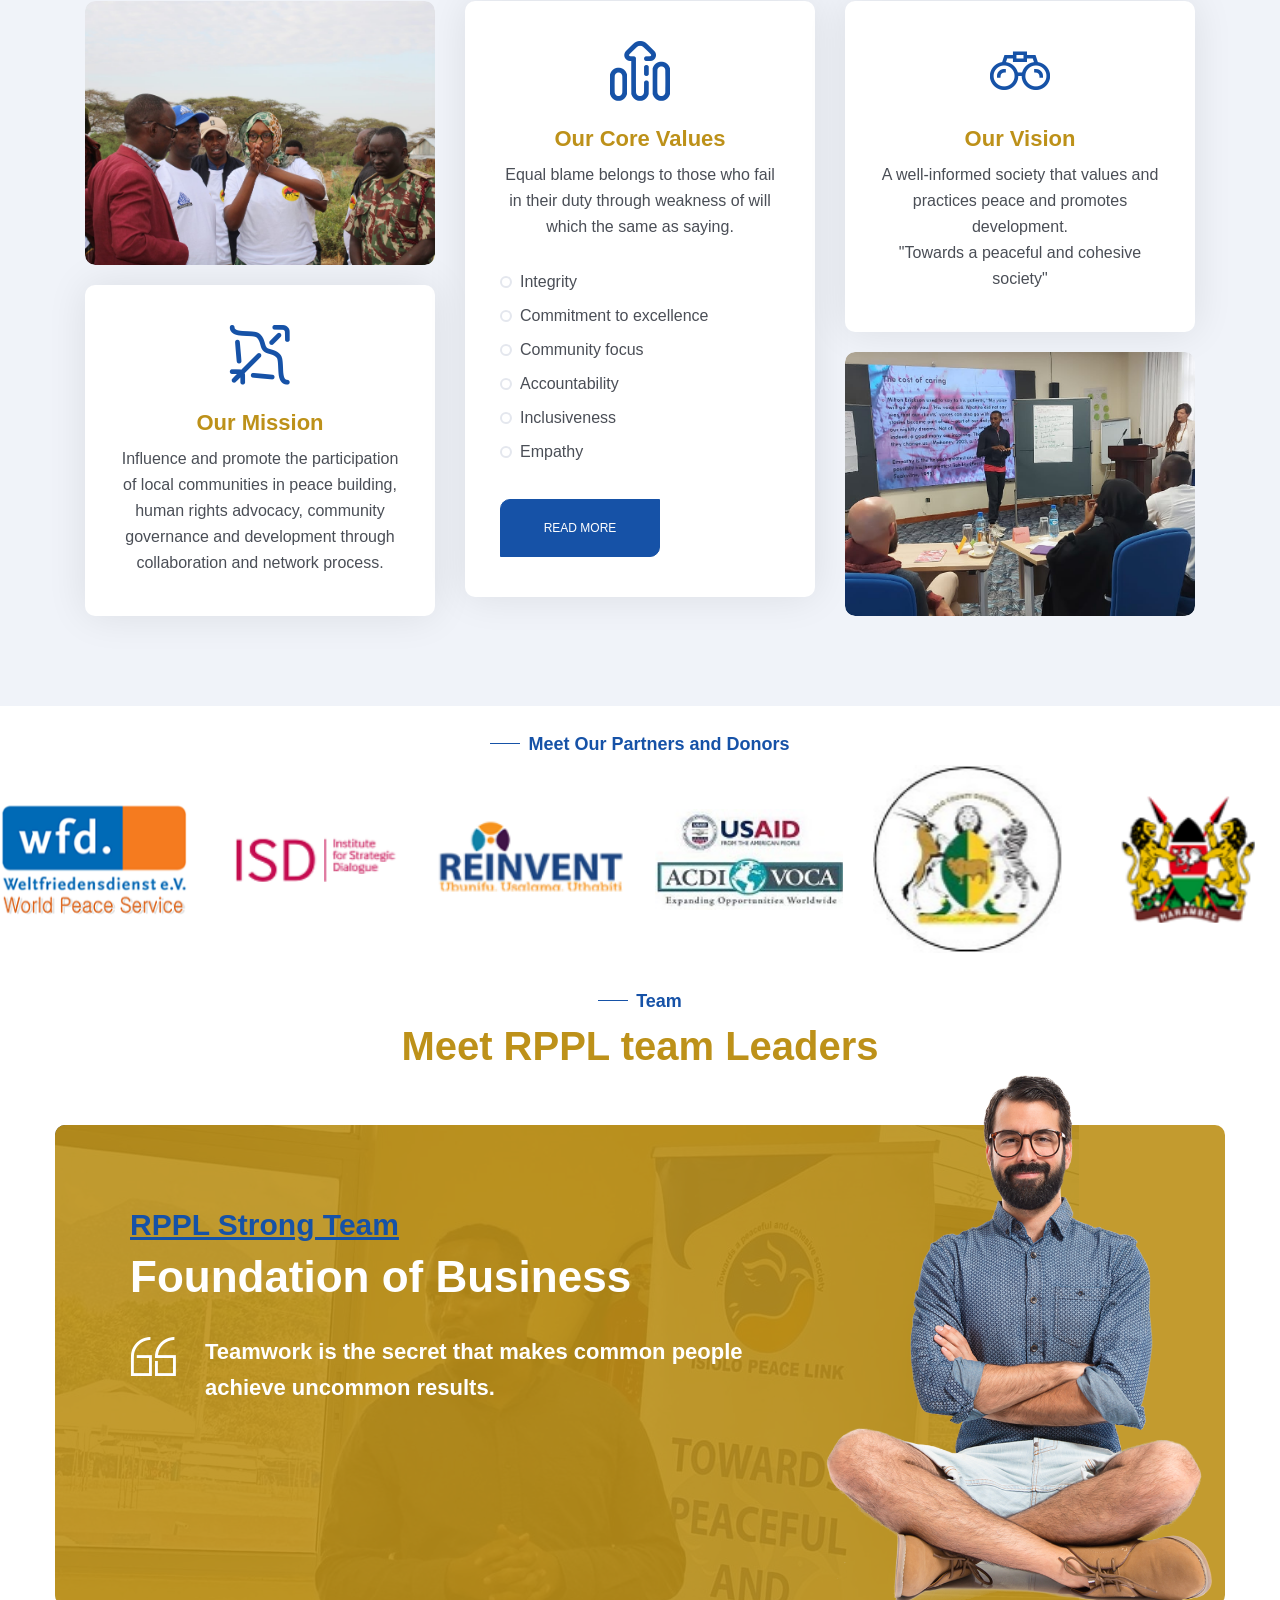
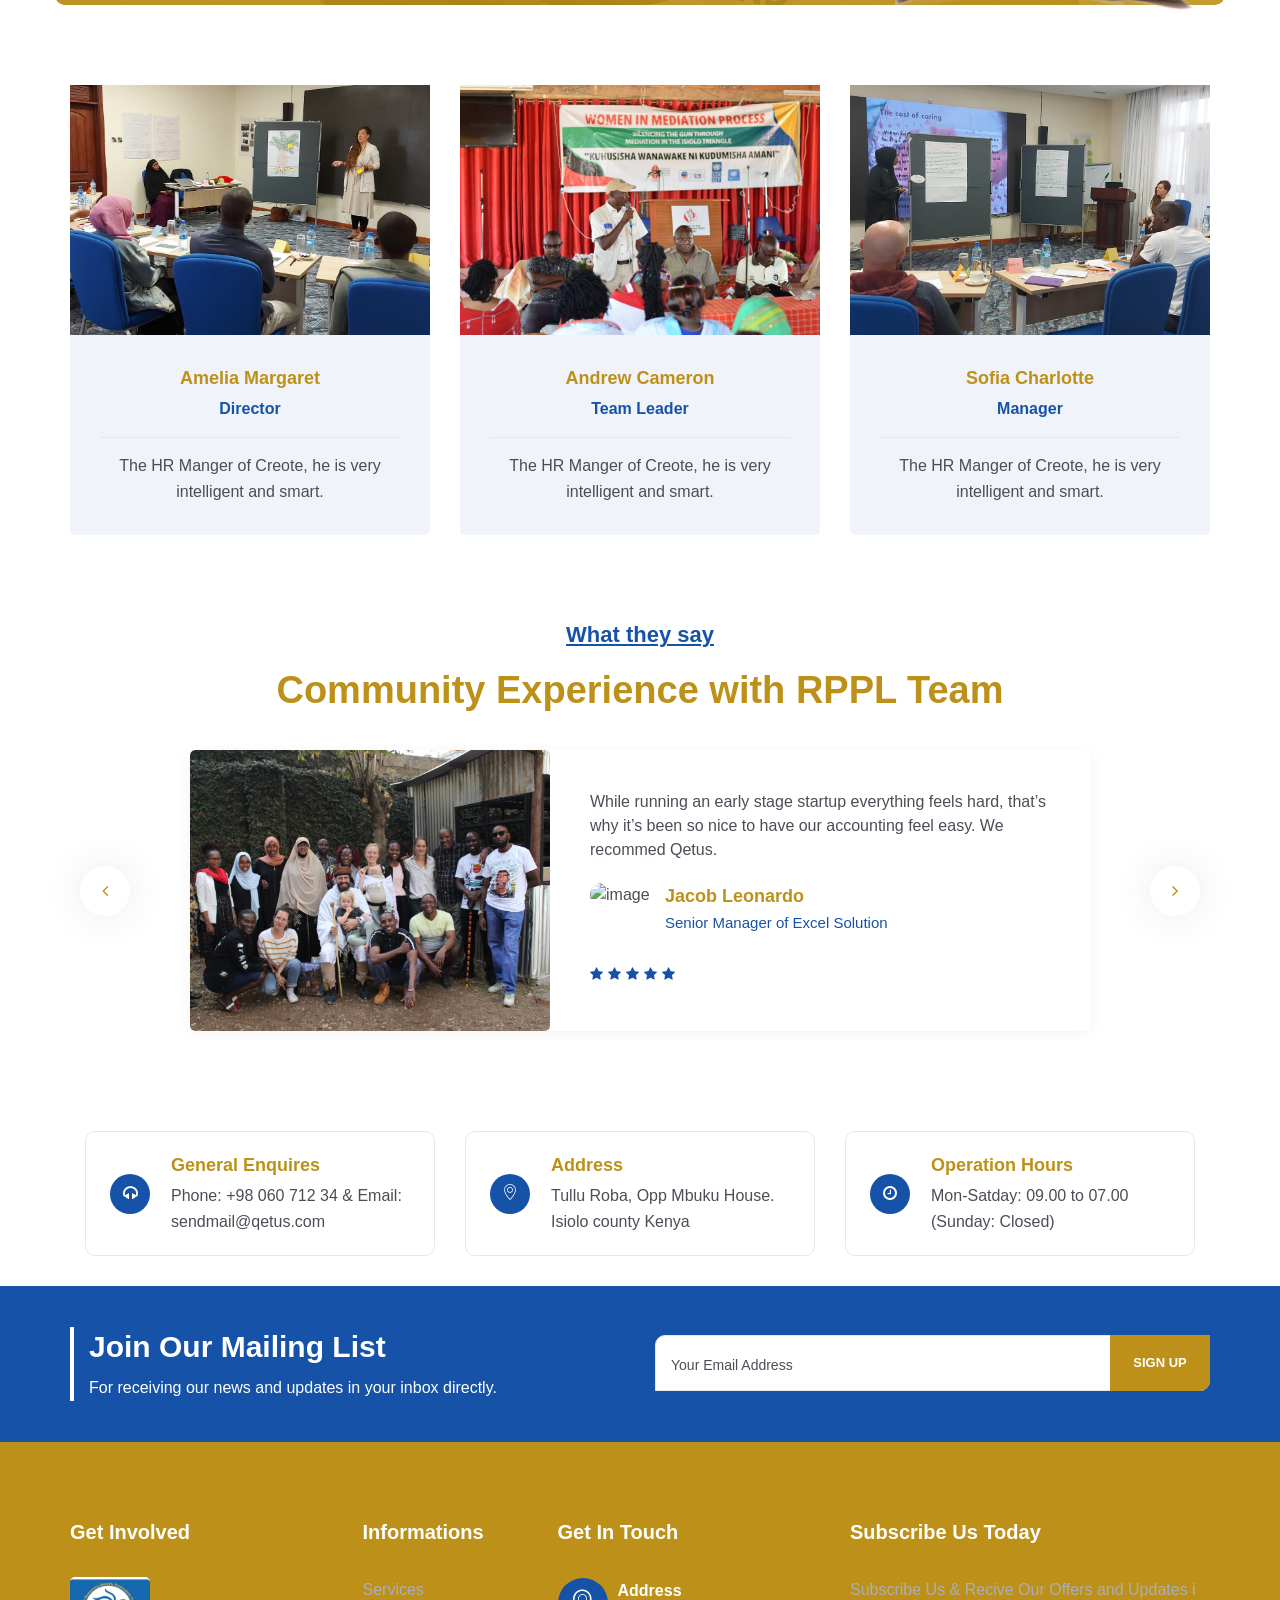
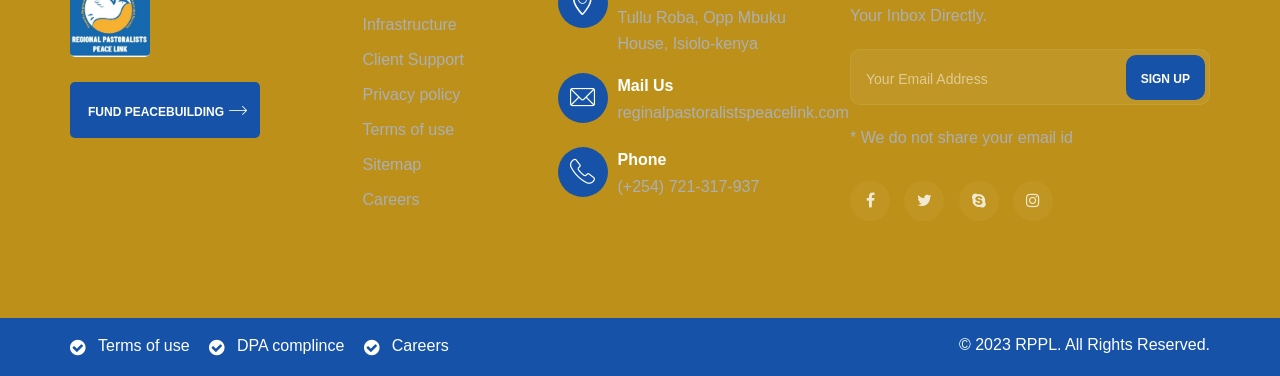
==== commit 9f65ff1a: "update" ====
--- a/about_US_RPPL.html
+++ b/about_US_RPPL.html
@@ -940,12 +940,11 @@
                      </div>
                      <div class="col-lg-1"></div>
                   </div>
-               </div>
-               <!--===============spacing==============-->
-               <div class="pd_bottom_80"></div>
-               <!--===============spacing==============-->
+               </div>              
             </section>
-            <div class="row default_row">
+             <div id="content" class="site-content ">
+               <div class="container">
+                  <div class="row default_row">
                      <div class="full_width_box">
                         <!--===============spacing==============-->
                         <div class="pd_top_90"></div>
@@ -972,8 +971,9 @@
                                           <span class="icon-placeholder"></span>
                                        </div>
                                        <div class="contnet">
-                                          <h3> Post Address </h3>
-                                          <p>280 Granite Run Drive Suite #200 Lancaster, PA 1760</p>
+                                          <h3> Address </h3>
+                                          <p>Tullu Roba, Opp Mbuku House.
+                                            Isiolo county Kenya</p>
                                        </div>
                                     </div>
                                  </div>
@@ -996,54 +996,11 @@
                         <!--===============spacing==============-->
                         <div class="pd_bottom_30"></div>
                         <!--===============spacing==============-->
-                        <section class="creote-contact-box">
-                           <div class="row">
-                              <div class="col-xl-4 col-lg-6 col-md-6 col-sm-12 col-xs-12 mb-4 mb-lg-4 mb-xl-0">
-                                 <div class="contact_box_content style_two">
-                                    <div class="contact_box_inner color_one">
-                                       <div class="icon_bx">
-                                          <span class="fa fa-headphones"></span>
-                                       </div>
-                                       <div class="text ">
-                                          <h3>General Enquires</h3>
-                                          <p>Phone: +98 060 712 34  &amp;  Email: sendmail@qetus.com</p>
-                                       </div>
-                                    </div>
-                                 </div>
-                              </div>
-                              <div class="col-xl-4 col-lg-6 col-md-6 col-sm-12 col-xs-12 mb-4 mb-lg-4 mb-xl-0">
-                                 <div class="contact_box_content style_two">
-                                    <div class="contact_box_inner color_one">
-                                       <div class="icon_bx">
-                                          <span class="icon-placeholder"></span>
-                                       </div>
-                                       <div class="text ">
-                                          <h3>Post Address</h3>
-                                          <p>Phone: +98 060 712 34  &amp;  Email: sendmail@qetus.com</p>
-                                       </div>
-                                    </div>
-                                 </div>
-                              </div>
-                              <div class="col-xl-4 col-lg-6 col-md-6 col-sm-12 col-xs-12">
-                                 <div class="contact_box_content style_two">
-                                    <div class="contact_box_inner color_one">
-                                       <div class="icon_bx">
-                                          <span class="fa fa-clock-o"></span>
-                                       </div>
-                                       <div class="text ">
-                                          <h3>Operation Hours</h3>
-                                          <p>Mon-Satday: 09.00 to 07.00 (Sunday: Closed)</p>
-                                       </div>
-                                    </div>
-                                 </div>
-                              </div>
-                           </div>
-                        </section>
-                        <!--===============spacing==============-->
-                        <div class="pd_bottom_70"></div>
-                        <!--===============spacing==============-->
+                                                
                      </div>
                   </div>
+               </div>
+            </div>
             <!--testimonial end-->
           <!---newsteller--->
           <section class="newsteller style_one bg_dark_1">
